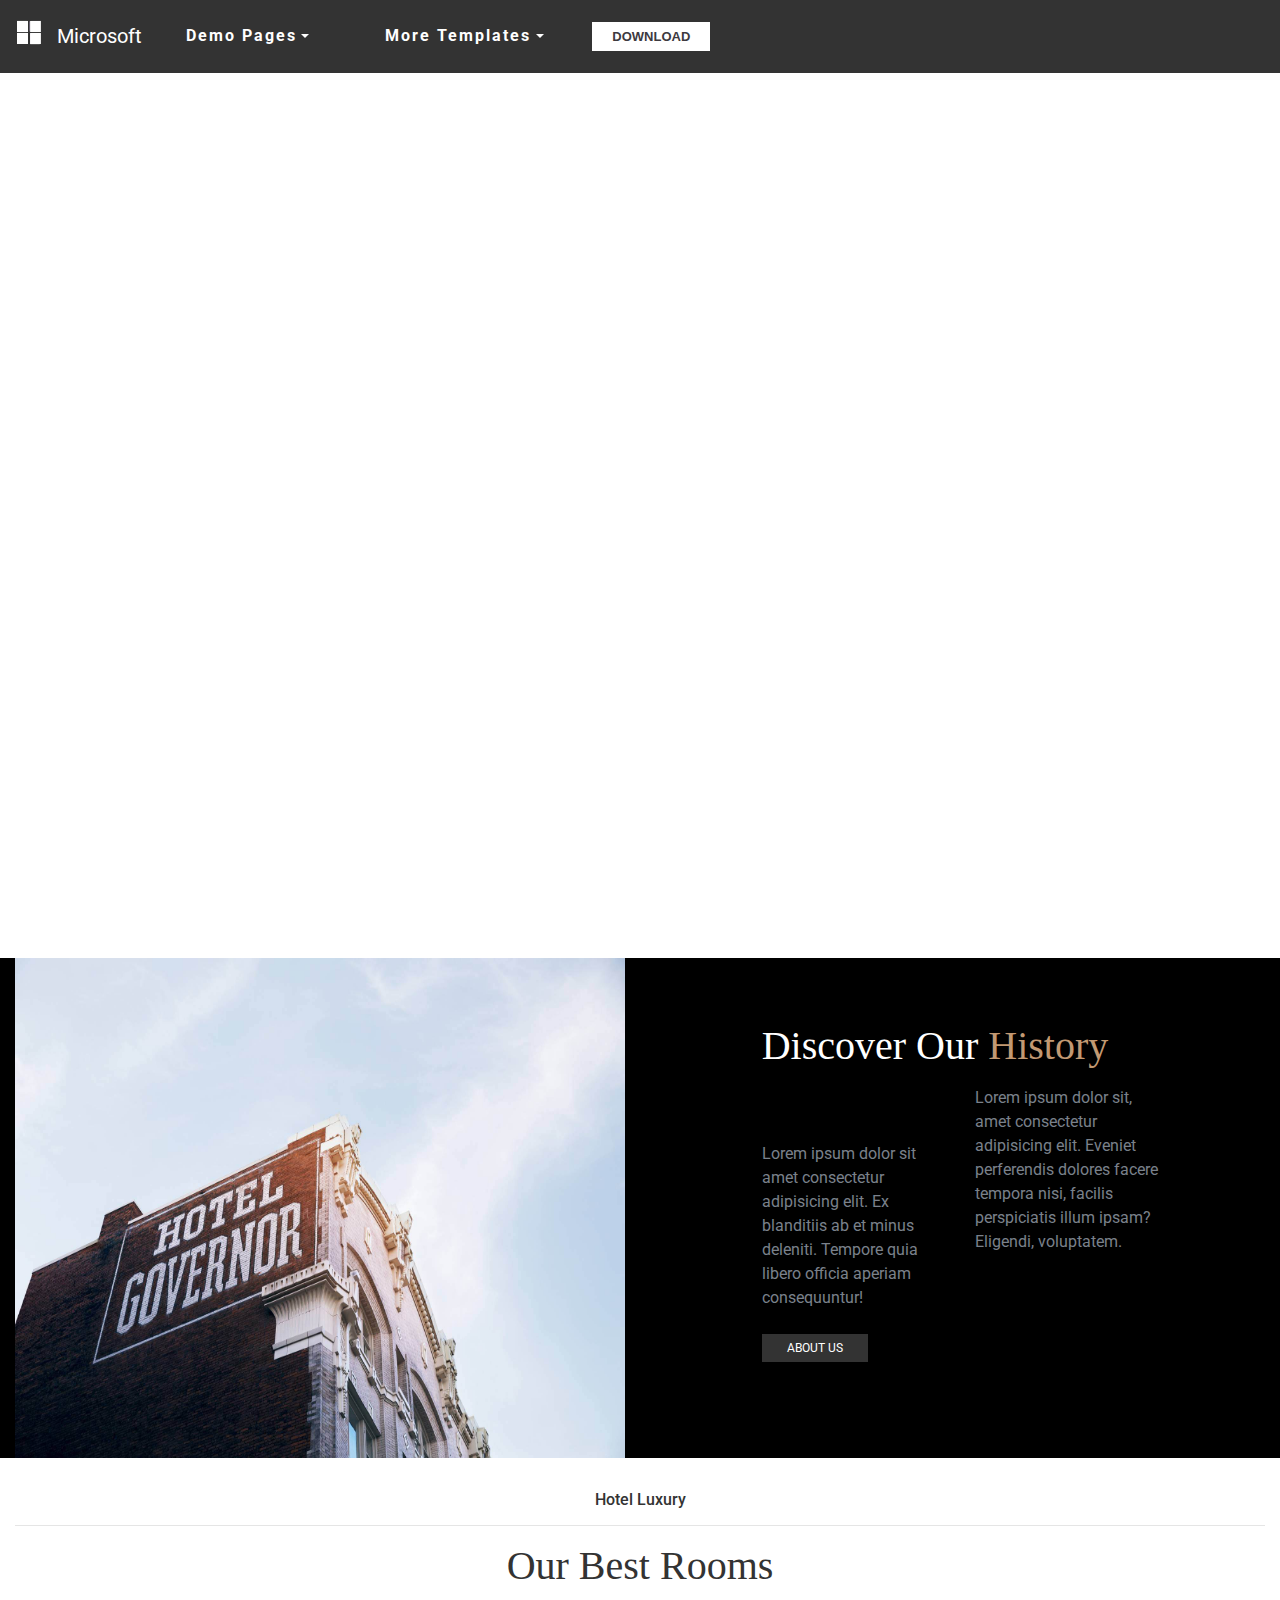
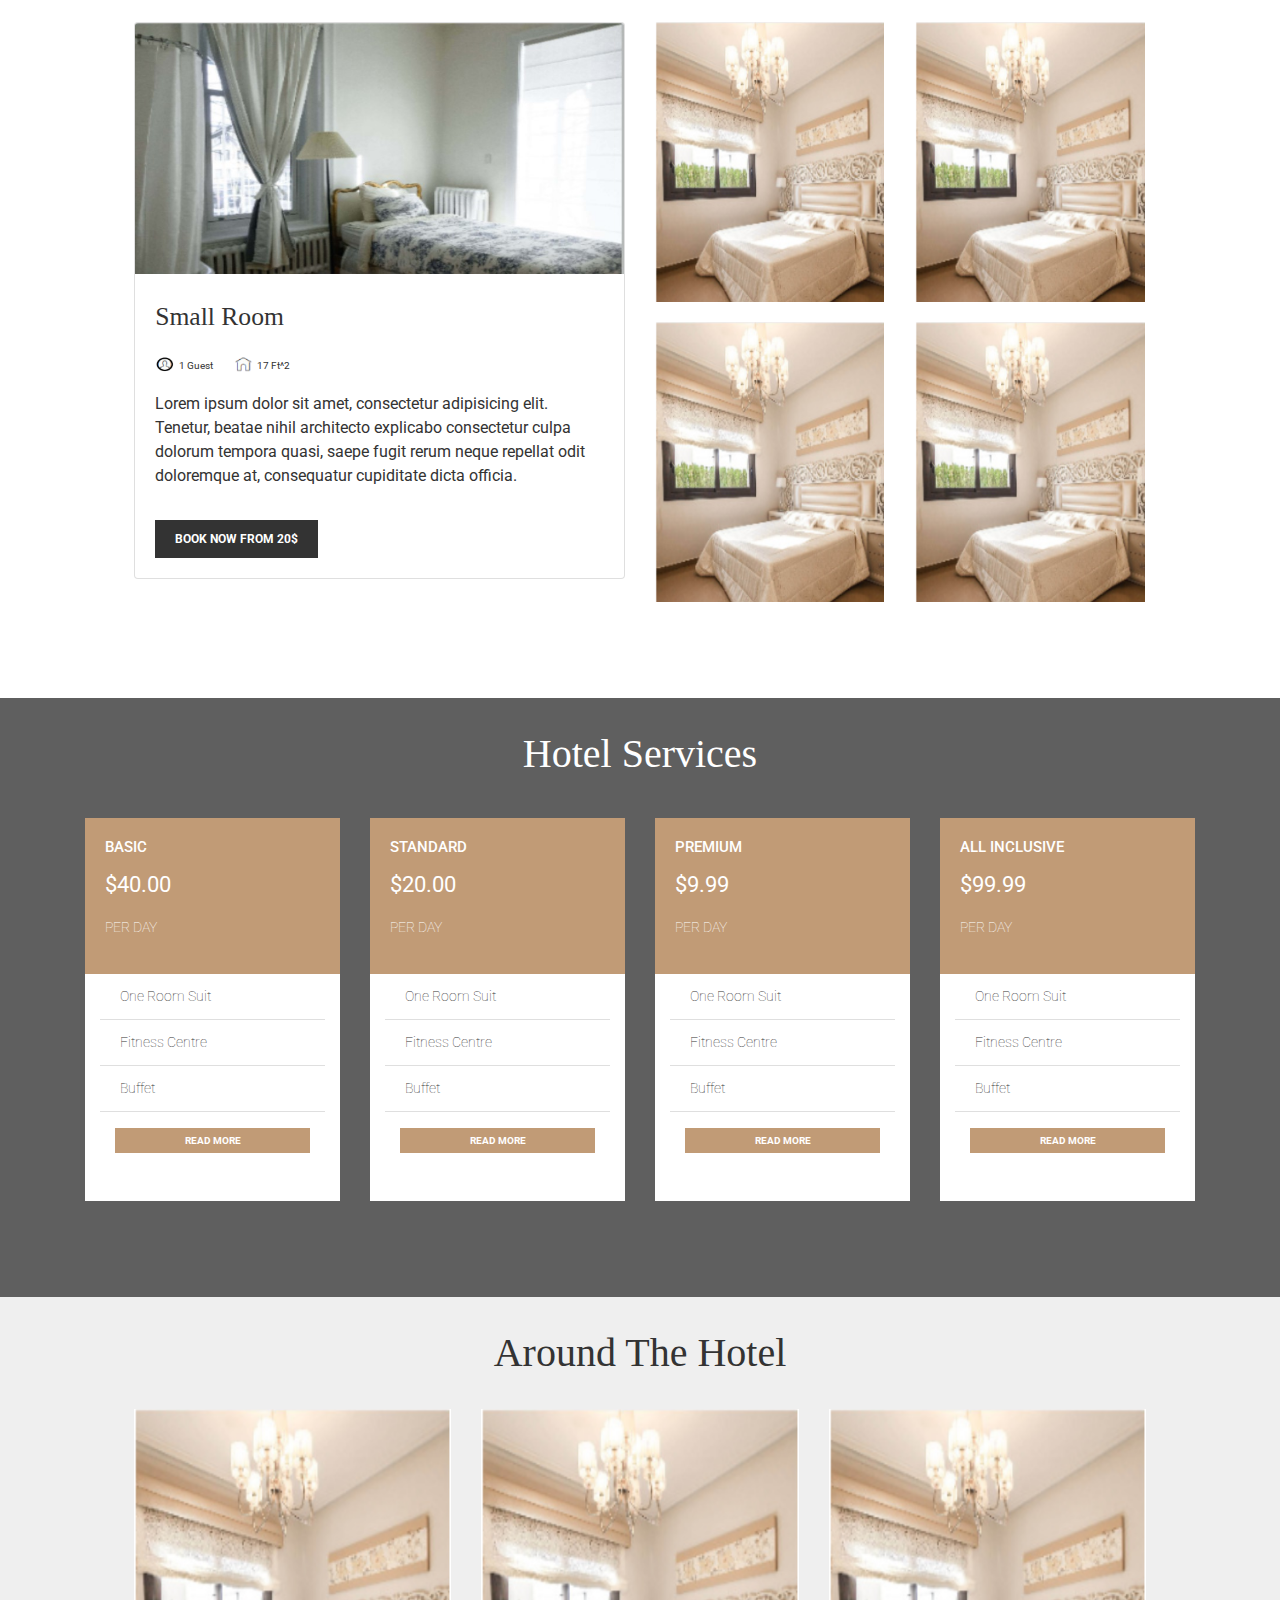
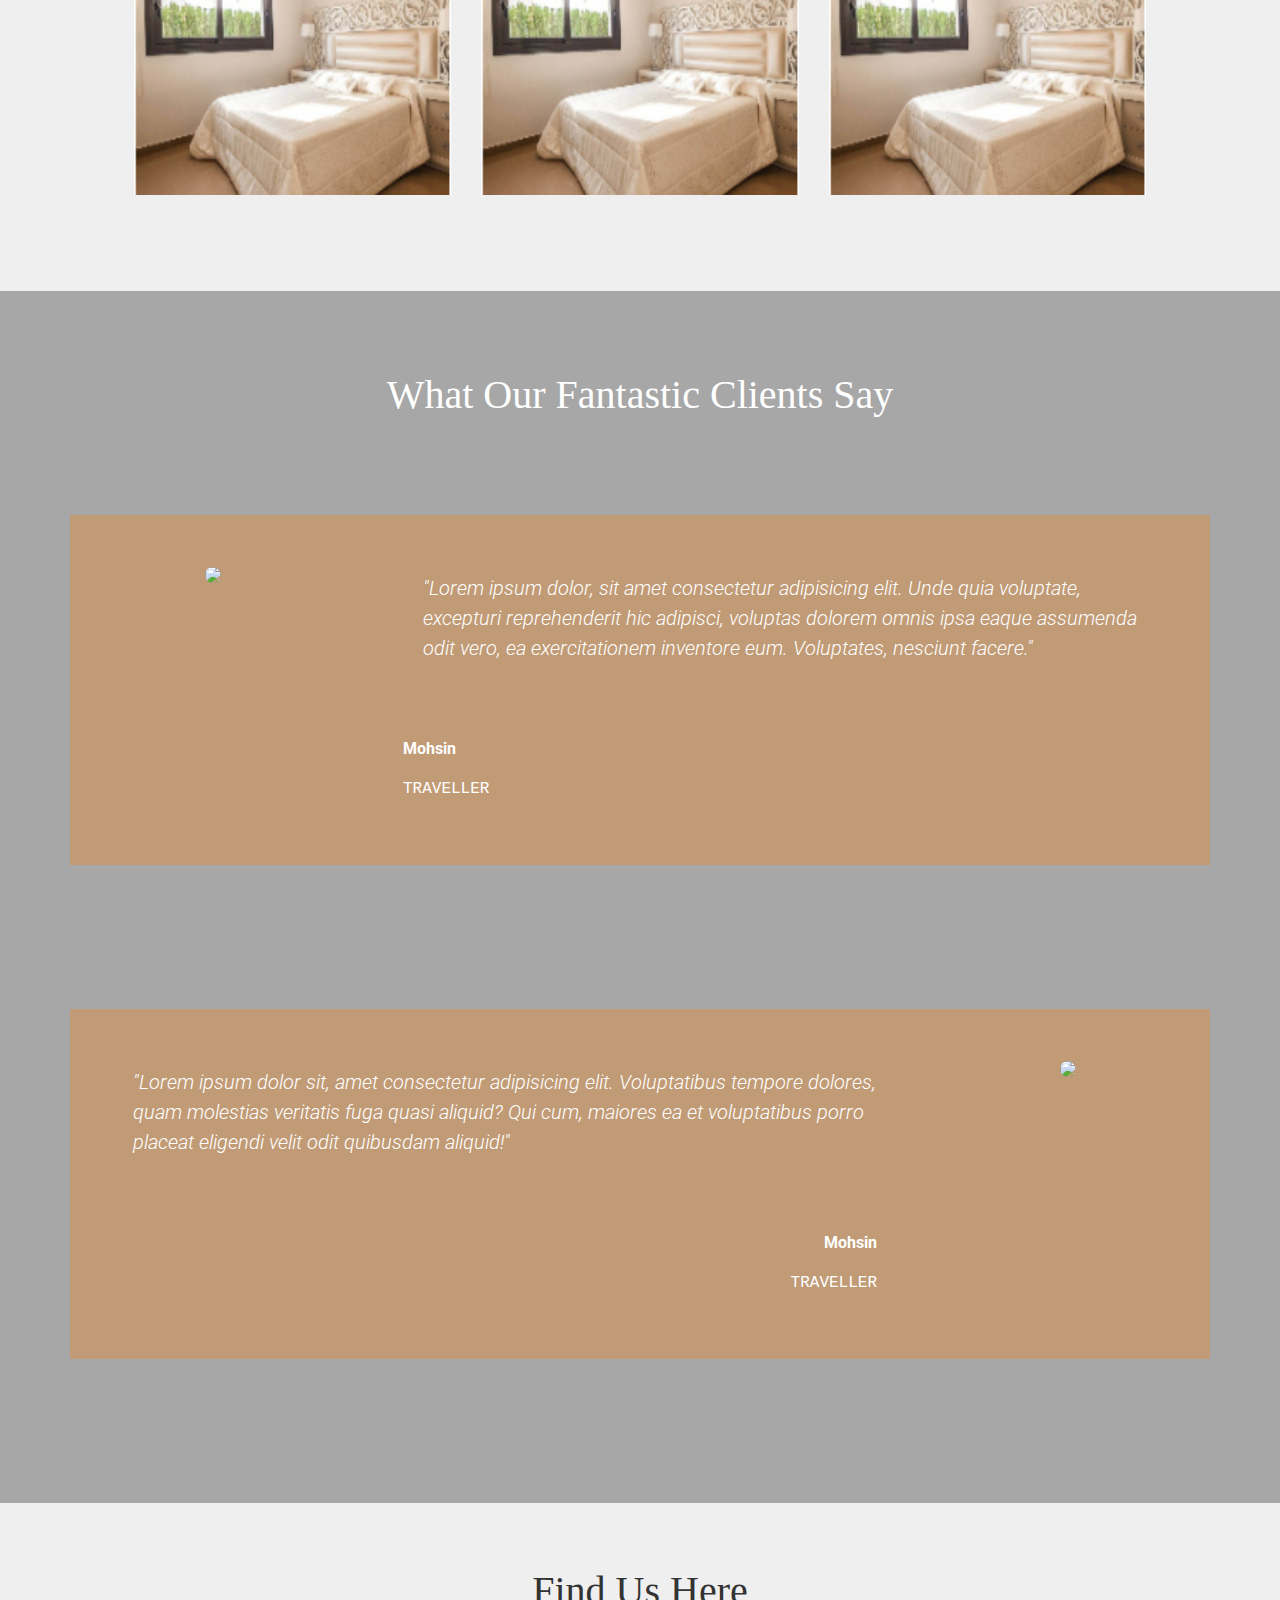
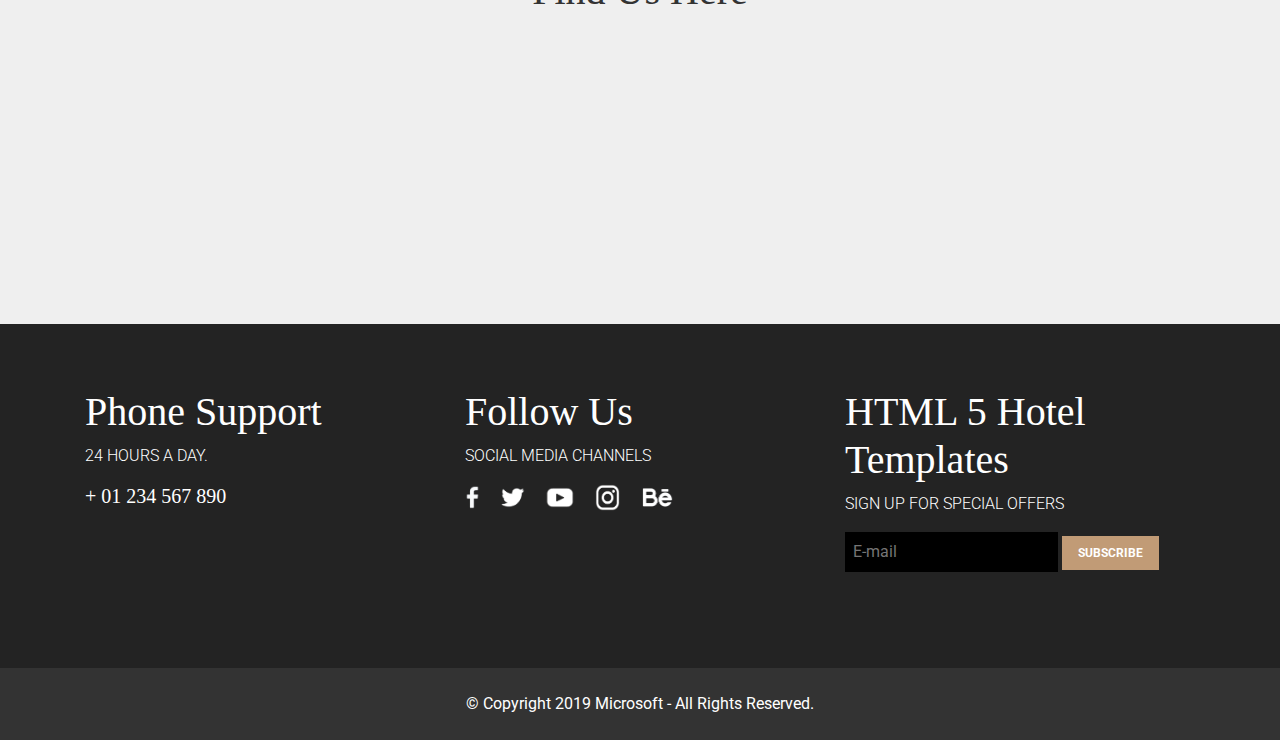
==== marinaapartman2/index.html @ 6400aa5a "website 2.0 init" ====
<!doctype html>
<html lang="en">

<head>
  <!-- Required meta tags -->
  <meta charset="utf-8">
  <meta name="viewport" content="width=device-width, initial-scale=1, shrink-to-fit=no">

  <!-- Bootstrap CSS -->
  <link rel="stylesheet" href="./content/bootstrap.4.3.1/content/Content/bootstrap.css">

  <link rel="stylesheet" href="./Hotel HTML Template_files/bootstrap-datepicker3.css">
  <link rel="stylesheet" href="./Hotel HTML Template_files/mbr-additional.css" type="text/css">
  <link rel="stylesheet" href="style.css">



  <style type="text/css" id="#jarallax-clip-0">
    #jarallax-container-0 {
      clip: rect(0 1349px 570px 0);
      clip: rect(0, 1349px, 570px, 0);
    }
  </style>
  <style type="text/css" id="#jarallax-clip-1">
    #jarallax-container-1 {
      clip: rect(0 1349px 730.46875px 0);
      clip: rect(0, 1349px, 730.46875px, 0);
    }
  </style>
  <style type="text/css" id="#jarallax-clip-2">
    #jarallax-container-2 {
      clip: rect(0 1349px 767px 0);
      clip: rect(0, 1349px, 767px, 0);
    }
  </style>
  <title>The Bootstrap Task</title>
</head>

<body>
  <nav class="navbar fixed-top navbar-dark nv navbar-expand-lg">
    <a class="navbar-brand pt-2" href="#">
      <img src="logo.png" id="logo">
      <p id="brnd">Microsoft</p>
    </a>
    <button class="navbar-toggler" type="button" data-toggle="collapse" data-target="#navbarTogglerDemo02"
      aria-controls="navbarTogglerDemo02" aria-expanded="false" aria-label="Toggle navigation">
      <span class="navbar-toggler-icon"></span>
    </button>
    <div class="collapse navbar-collapse" id="navbarTogglerDemo02">
      <div id="navItems" class="form-inline">
        <div class="dropdown dd" id="d1">
          <button class="btn btn-secondary dd dropdown-toggle" type="button" id="" data-toggle="dropdown"
            aria-haspopup="true" aria-expanded="false">
            Demo Pages
          </button>
          <div class="dropdown-menu" aria-labelledby="">
            <a class="dropdown-item" href="#">Action</a>
            <a class="dropdown-item" href="#">Another action</a>
            <a class="dropdown-item" href="#">Something else here</a>
          </div>
        </div>
        <div class="dropdown dd" id="d2">
          <button class="btn btn-secondary dd dropdown-toggle" type="button" id="" data-toggle="dropdown"
            aria-haspopup="true" aria-expanded="false">
            More Templates
          </button>
          <div class="dropdown-menu" aria-labelledby="">
            <a class="dropdown-item" href="#">Action</a>
            <a class="dropdown-item" href="#">Another action</a>
            <a class="dropdown-item" href="#">Something else here</a>
          </div>
        </div>
        <button id="navBtn">DOWNLOAD</button>
      </div>
    </div>
  </nav>
  <div style="width: 100%;" id="banner">
    <section class="header1 cid-qJ2VZmtvSe mbr-fullscreen mbr-parallax-background up-z-index" id="header1-3"
      data-jarallax-original-styles="null"
      style="position: relative; background-image: none; background-attachment: scroll; background-size: auto;">





      <div class="container-fluid">
        <h1
          class="pt-5 text-center mbr-section-title align-center mbr-fonts-style mbr-bold mbr-white pb-4 display-1 dark">
          Hotel HTML Template</h1>
      </div>

      <div id=""
        style="position: relative; top: 0px; left: 0px; width: 100%; height: 100%; overflow: hidden; pointer-events: none; visibility: hidden; z-index: -100; overflow: visible;">
        <div
          style="background-position: 50% 50%; background-size: 100%; background-repeat: no-repeat; background-image: url(&quot;https://mobirise.com/html-templates/hotel/assets/images/background1.jpg&quot;); width: 100%; height: 100vh; overflow: hidden; pointer-events: none; margin-left: 0px; margin-top: -164.667px; visibility: visible; transform: translate3d(0px, 0px, 0px);">
        </div>
      </div>
    </section>
  </div>
  <div class="container-fluid" id="div2">
    <div class="row">
      <div class="col-sm">
        <img src="./Hotel HTML Template_files/background6.jpg" class="img-wrap" style="height: 100%; width: 100%;"
          alt="" srcset="">
      </div>
      <div class="col-sm set">
        <div class="row set rightDiv">
          <div class="col-sm-2"></div>
          <div class="col-sm-8">
            <h1 class="Display-1 heading dark">Discover Our <span>History</span></h1>
            <div class="row">
              <div class="col-sm pt-5 mt-3">
                <p class="d3">Lorem ipsum dolor sit amet consectetur adipisicing elit. Ex blanditiis ab et minus
                  deleniti. Tempore quia libero officia aperiam consequuntur! </p>
              </div>
              <div class="col-sm pt-2">
                <p class="d3">Lorem ipsum dolor sit, amet consectetur adipisicing elit. Eveniet perferendis dolores
                  facere tempora nisi, facilis perspiciatis illum ipsam? Eligendi, voluptatem.</p>
              </div>
            </div>
            <button id="b2" class="mt-2">ABOUT US</button>
          </div>
          <div class="col-sm-2"></div>
        </div>
      </div>
    </div>
  </div>
  <div class="container-fluid set" id="div3">
    <div class="text-center">
      <h6>Hotel Luxury</h6>
      <hr />
      <h1 class="heading">Our Best Rooms</h1>
    </div>
    <div class="container-fluid mb-5">
      <div class="row">
        <div class="col-sm-1"></div>
        <div class="col-sm pt-4">
          <div class="card">
            <img src="SmallRoomLeft.jpg" class="card-img-top img-wrap" alt="...">
            <div class="card-body pt-4" style="height: 100%;">
              <p class="heading" style="font-size: 2vw;">Small Room</p>
              <p class="icons"><img src="user.png" style="width: 20px;"></p>
              <p class="icons" style="font-size: 10px;">1 Guest</p>
              <p class="icons ml-3"><img src="home.png" style="width: 20px;"></p>
              <p class="icons" style="font-size: 10px;">
                17 Ft^2
              </p>
              </ul>
              <p class="pt-3">Lorem ipsum dolor sit amet, consectetur adipisicing elit. Tenetur,
                beatae nihil architecto
                explicabo consectetur culpa dolorum tempora quasi, saepe fugit rerum neque repellat odit doloremque at,
                consequatur cupiditate dicta officia.</p>
              <button id="leftbtn" class="mt-3 mr-5">BOOK NOW FROM 20$</button>
            </div>
          </div>
        </div>
        <div class="col-sm pt-2">
          <div class="row">
            <div class="col-sm-6 pt-3">
              <img src="right.png" class="img-wrap" style="width: 100%;" alt="...">
            </div>
            <div class="col-sm-6 pt-3">
              <img src="right.png" class="img-wrap" style="width: 100%;" alt="...">
            </div>
          </div>
          <div class="row mt-1">
            <div class="col-sm-6 pt-3">
              <img src="right.png" class="img-wrap" style="width: 100%;" alt="...">
            </div>
            <div class="col-sm-6 pt-3">
              <img src="right.png" class="img-wrap" style="width: 100%;" alt="...">
            </div>
          </div>
        </div>
        <div class="col-sm-1"></div>
      </div>

    </div>
  </div>
  <div class="container-fluid set" id="div4">
    <div class="text-center">
      <h1 class="heading hs">Hotel Services</h1>
    </div>
    <div class="container mb-5 mt-4">
      <div class="row">
        <div class="col-sm-3 pt-3">
          <div class="card-body dark c">
            <h5 class="card-title">BASIC</h5>
            <p class="card-text">$40.00</p>
            <p class="per">PER DAY</p>
          </div>
          <div class="col-sm container-fluid list">
            <ul class="list-group list-group-flush">
              <li class="list-group-item">One Room Suit</li>
              <li class="list-group-item">Fitness Centre</li>
              <li class="list-group-item">Buffet</li>
              <p></p>
            </ul>
            <div class="container">
              <div class="row">
                <div class="col-sm">
                  <button class="listBtn mb-5">READ MORE</button>
                </div>
            </div>
            </div>
          </div>
        </div>
        <div class="col-sm-3 pt-3">
          <div class="card-body dark c pr-5">
            <h5 class="card-title">STANDARD</h5>
            <p class="card-text">$20.00</p>
            <p class="per">PER DAY</p>
          </div>
          <div class="col-sm container-fluid list">
            <ul class="list-group list-group-flush">
              <li class="list-group-item">One Room Suit</li>
              <li class="list-group-item">Fitness Centre</li>
              <li class="list-group-item">Buffet</li>
              <p></p>
            </ul>
            <div class="container">
                <div class="row">
                  <div class="col-sm">
                    <button class="listBtn mb-5">READ MORE</button>
                  </div>
              </div>
              </div>
          </div>
        </div>
        <div class="col-sm-3 pt-3">
          <div class="card-body dark c">
            <h5 class="card-title">PREMIUM</h5>
            <p class="card-text">$9.99</p>
            <p class="per">PER DAY</p>
          </div>
          <div class="col-sm container-fluid list">
            <ul class="list-group list-group-flush">
              <li class="list-group-item">One Room Suit</li>
              <li class="list-group-item">Fitness Centre</li>
              <li class="list-group-item">Buffet</li>
              <p></p>
            </ul>
            <div class="container">
                <div class="row">
                  <div class="col-sm">
                    <button class="listBtn mb-5">READ MORE</button>
                  </div>
              </div>
              </div>

          </div>
        </div>
        <div class="col-sm-3 pt-3">
          <div class="card-body dark c">
            <h5 class="card-title">ALL INCLUSIVE</h5>
            <p class="card-text">$99.99</p>
            <p class="per">PER DAY</p>
          </div>
          <div class="col-sm container-fluid list">
            <ul class="list-group list-group-flush">
              <li class="list-group-item">One Room Suit</li>
              <li class="list-group-item">Fitness Centre</li>
              <li class="list-group-item">Buffet</li>
              <p></p>
            </ul>
            <div class="container">
                <div class="row">
                  <div class="col-sm">
                    <button class="listBtn mb-5">READ MORE</button>
                  </div>
              </div>
              </div>
          </div>
        </div>
      </div>
    </div>
  </div>
  <div class="container-fluid set ath pb-5" id="div5">
    <div class="text-center">
      <h1 class="heading">Around The Hotel</h1>
    </div>
    <div class="container-fluid mt-3 mb-5">
      <div class="row">
        <div class="col-sm-1"></div>
        <div class="col-sm">
          <div class="row">
            <div class="col-sm pt-3">
              <img src="right.png" class="img-wrap" style="width:100%;" alt="...">
            </div>
            <div class="col-sm pt-3">
              <img src="right.png" class="img-wrap" style="width:100%;" alt="...">
            </div>
            <div class="col-sm pt-3">
              <img src="right.png" class="img-wrap" style="width:100%;" alt="...">
            </div>
          </div>
        </div>
        <div class="col-sm-1"></div>
      </div>
    </div>
  </div>
  <div class="container-fluid set pb-5" id="div6">
    <div class="text-center mt-5 mb-5">
      <h1 class="heading hs">What Our Fantastic Clients Say</h1>
    </div>
    <div class="container mt-5 mb-5">
      <div class="row pb-5 pt-5">
        <div class="col-sm-3 c pt-5 pb-5 pl-5 pr-5 text-center">
          <img src="profile.jpg" class="imgs img-wrap rounded-pill" style="width: 100%;">
        </div>
        <div class="col-sm-9 pl-5 pt-5 pr-5 pb-5 c">
          <blockquote class="blockquote dark font-italic font-weight-light">
            <p>"Lorem ipsum dolor, sit amet consectetur adipisicing elit. Unde quia voluptate, excepturi
              reprehenderit hic adipisci, voluptas dolorem omnis ipsa eaque assumenda odit vero, ea exercitationem
              inventore eum. Voluptates, nesciunt facere."</p>
          </blockquote>
          <p class="mt-5 font-weight-bold dark">
            Mohsin
          </p>
          <p class="dark text-monospace">
            TRAVELLER
          </p>
        </div>
      </div>
      <div class="row mt-5 mb-5 pb-5 pt-5">
        <div class="col-sm-9 pr-5 pb-5 c">
          <blockquote class="blockquote dark mt-5 font-italic font-weight-light pl-5">
            <p>"Lorem ipsum dolor sit, amet consectetur adipisicing elit. Voluptatibus tempore dolores, quam molestias
              veritatis fuga quasi aliquid? Qui cum, maiores ea et voluptatibus porro placeat eligendi velit odit
              quibusdam aliquid!"</p>
          </blockquote>
          <p class="mt-5 font-weight-bold dark text-right">
            Mohsin
          </p>
          <p class="dark text-monospace text-right">
            TRAVELLER
          </p>
        </div>
        <div class="col-sm-3 c pt-5 pb-5 pl-5 pr-5 text-center">
                <img src="profile.jpg" class="img-fluid rounded-pill" style="width: 100%;">
          </div>
          
        </div>
      </div>
    </div>
  </div>
  </div>
  <div class="container-fluid set ath">
    <div class="text-center set">
      <h1 class="heading">Find Us Here</h1>
    </div>
    <div class="mb-5">
      <iframe
        src="https://www.google.com/maps/embed?pb=!1m18!1m12!1m3!1d3404.999891914669!2d73.112179514509!3d31.414129059524893!2m3!1f0!2f0!3f0!3m2!1i1024!2i768!4f13.1!3m3!1m2!1s0x392268725b4bb693%3A0x365249fed97b95ff!2sEruditech+(SMC-PRIVATE)+Limited!5e0!3m2!1sen!2s!4v1555316973054!5m2!1sen!2s"
        width="100%" frameborder="0" style="border:0"></iframe>
    </div>
  </div>
  <div class="container-fluid nv pt-5 pb-5" id="div7">
    <div class="container pb-5">
      <div class="row dark">
        <div class="col-sm mt-3">
          <h1 class="heading font-weight-light">Phone Support</h1>
          <P class="font-weight-light">24 HOURS A DAY.<P>
              <h5 class="heading">+ 01 234 567 890</h5>
        </div>
        <div class="col-sm mt-3">
          <h1 class="heading font-weight-light">Follow Us</h1>
          <P class="font-weight-light">SOCIAL MEDIA CHANNELS</P>
          <p class="icons">
            <a href="https://www.facebook.com" target="_blank"><img src="fb.png" style="width: 15px;"></a>
            <a href="https://www.twitter.com" target="_blank"><img src="twitter.png" style="width: 25px;" class="ml-3"></a>
            <a href="https://www.youtube.com" target="_blank"><img src="yt.png" style="width: 30px;" class="ml-3"></a>
            <a href="https://www.instagram.com" target="_blank"><img src="ig.png" style="width: 25px;" class="ml-3"></a>
            <a href="https://www.behance.com" target= "_blank"><img src="be.png" style="width: 35px;" class="ml-3"></a>
            
          </p>

        </div>
        <div class="col-sm mt-3">
          <h1 class="heading font-weight-light">HTML 5 Hotel Templates</h1>
          <P class="font-weight-light">SIGN UP FOR SPECIAL OFFERS</P>
          <input type="text" id="txt" placeholder="E-mail" class="pt-2 pb-2 pl-2">
          <button id="sub" class="icons pt-2 pb-2 pl-3 pr-3">SUBSCRIBE</button>
        </div>
      </div>
    </div>
  </div>
  <div class="ftr text-center pt-4 pb-2">
    <p>&copy; Copyright 2019 Microsoft - All Rights Reserved.</p>
  </div>
  <!-- Optional JavaScript -->
  <!-- jQuery first, then Popper.js, then Bootstrap JS -->

  <script src="./content/jQuery.3.3.1/Content/Scripts/jquery-3.3.1.min.js"></script>
  <script src="./content/popper.js.1.14.3/content/Scripts/popper.min.js"></script>
  <script type="text/javascript"
    id="">!function (b, e, f, g, a, c, d) { b.fbq || (a = b.fbq = function () { a.callMethod ? a.callMethod.apply(a, arguments) : a.queue.push(arguments) }, b._fbq || (b._fbq = a), a.push = a, a.loaded = !0, a.version = "2.0", a.queue = [], c = e.createElement(f), c.async = !0, c.src = g, d = e.getElementsByTagName(f)[0], d.parentNode.insertBefore(c, d)) }(window, document, "script", "https://connect.facebook.net/en_US/fbevents.js"); fbq("init", "1123285727682531"); fbq("set", "agent", "tmgoogletagmanager", "1123285727682531"); fbq("track", "PageView");</script>
  <noscript><img height="1" width="1" style="display:none"
      src="https://www.facebook.com/tr?id=1123285727682531&amp;ev=PageView&amp;noscript=1"></noscript>

  <script src="./Hotel HTML Template_files/tether.min.js.download"></script>
  <script src="./Hotel HTML Template_files/bootstrap.min.js.download"></script>
  <script src="./Hotel HTML Template_files/bootstrap-datepicker.js.download"></script>
  <script src="./Hotel HTML Template_files/script.min.js.download"></script>
  <script src="./Hotel HTML Template_files/smooth-scroll.js.download"></script>
  <script src="./Hotel HTML Template_files/mbr-booking-datepicker.min.js.download"></script>
  <script src="./Hotel HTML Template_files/jarallax.min.js.download"></script>
  <script src="./Hotel HTML Template_files/mbr-popup-btns.js.download"></script>
  <script src="./Hotel HTML Template_files/jquery.touch-swipe.min.js.download"></script>
  <script src="./Hotel HTML Template_files/f(1).txt"></script>
  <script src="./Hotel HTML Template_files/script.js.download"></script>
  <script src="./Hotel HTML Template_files/formoid.min.js.download"></script>


</body>

</html>
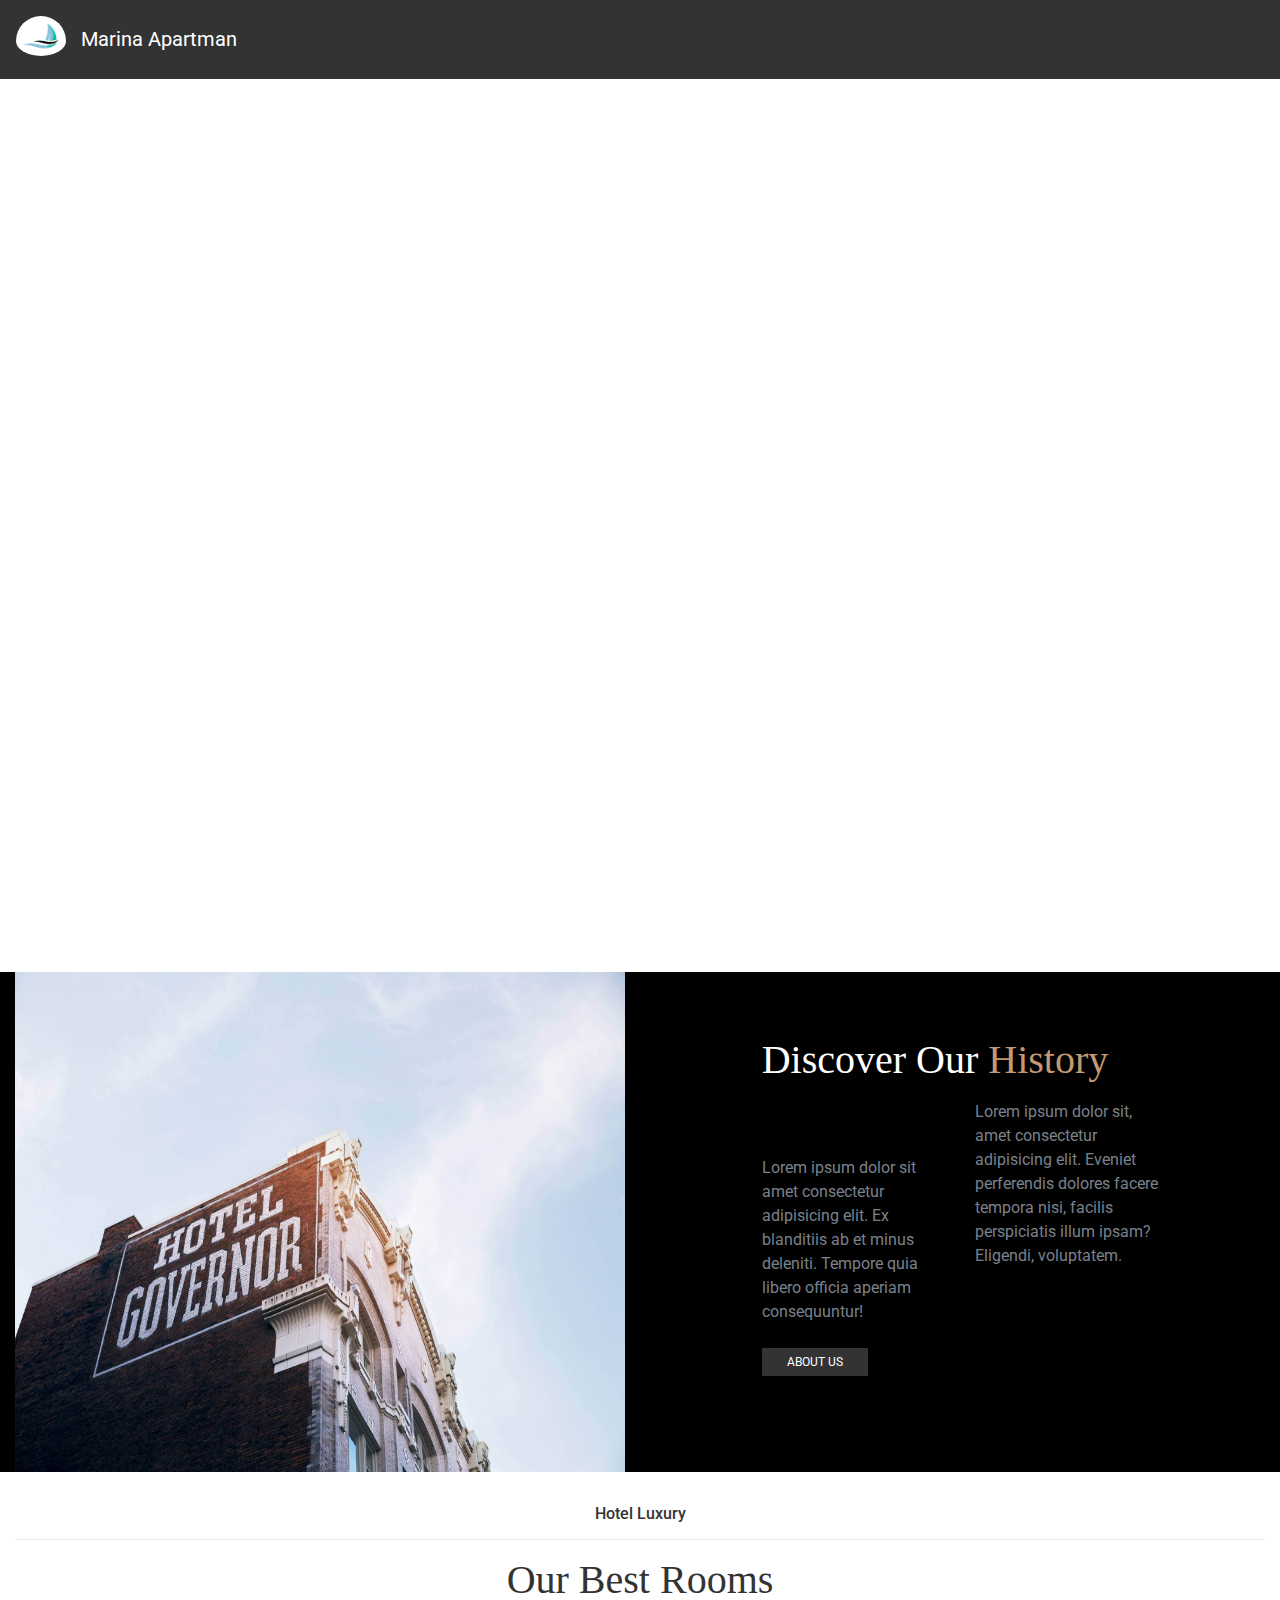
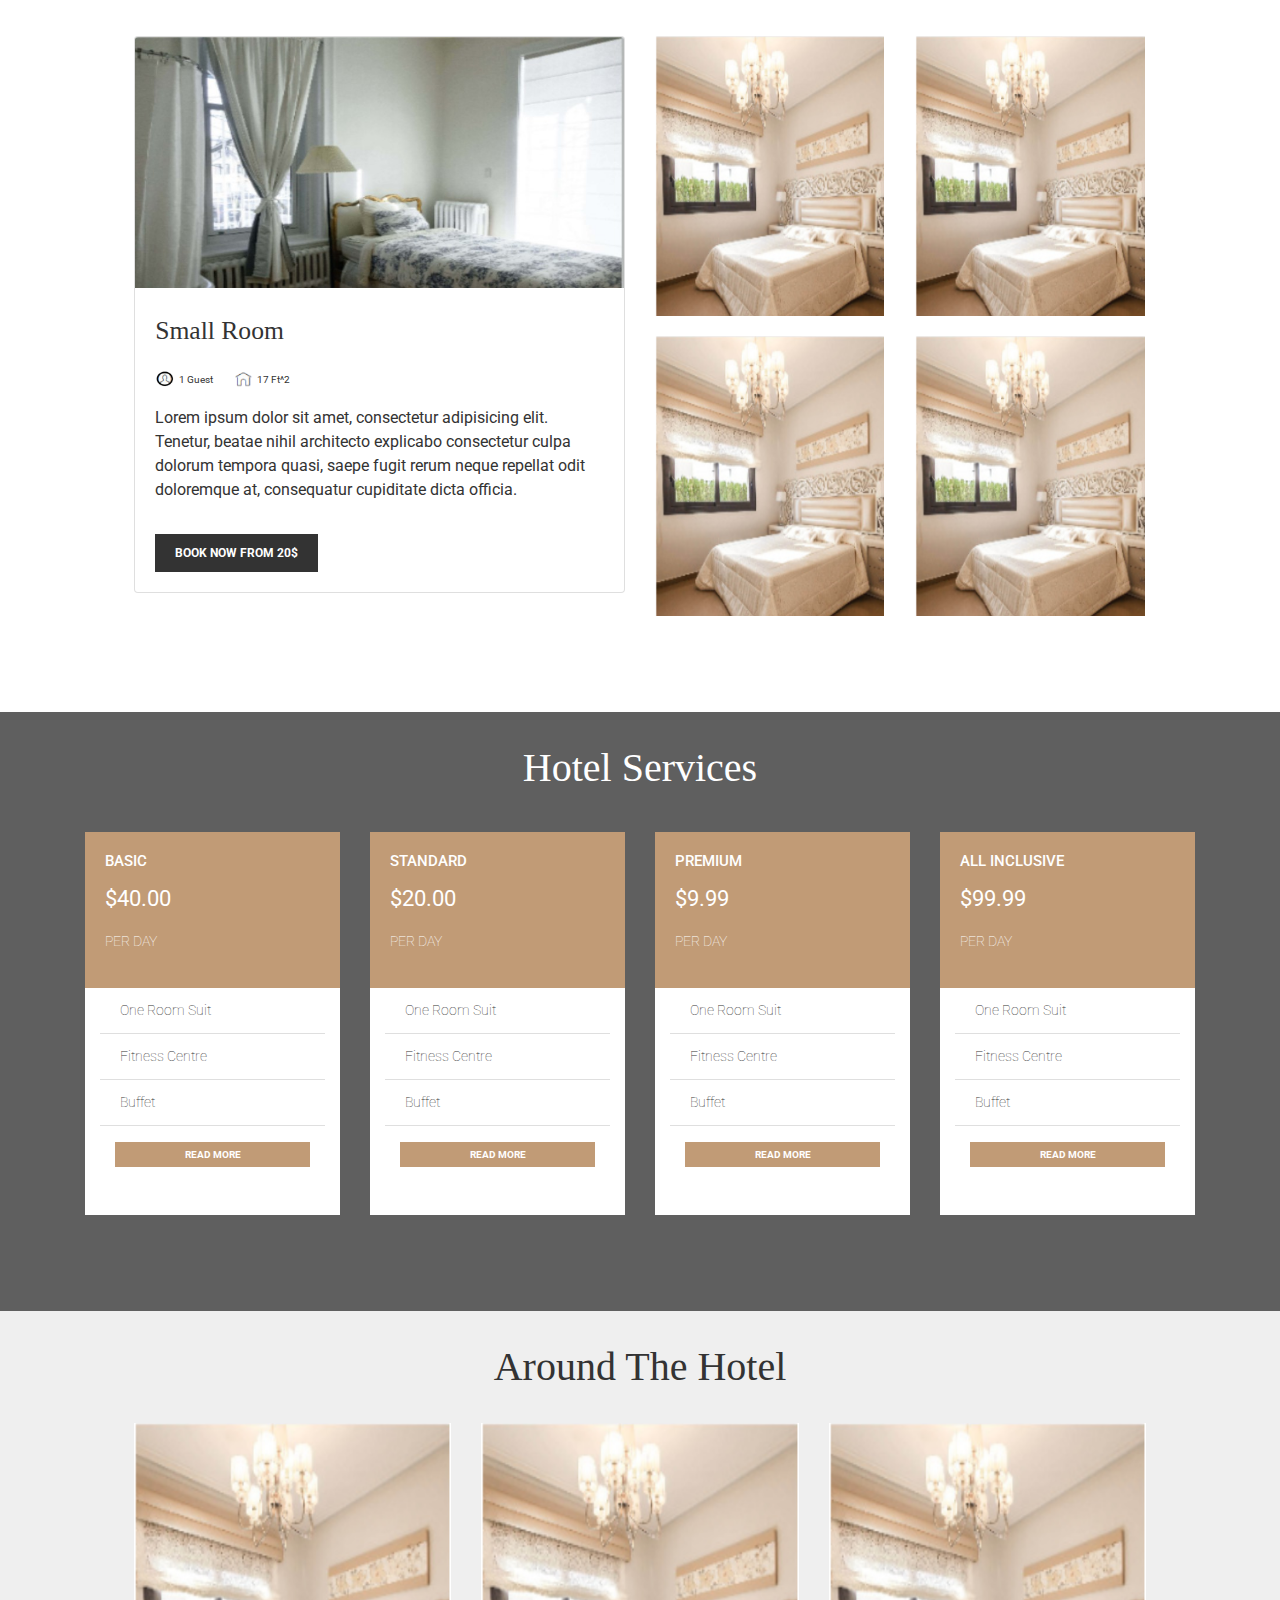
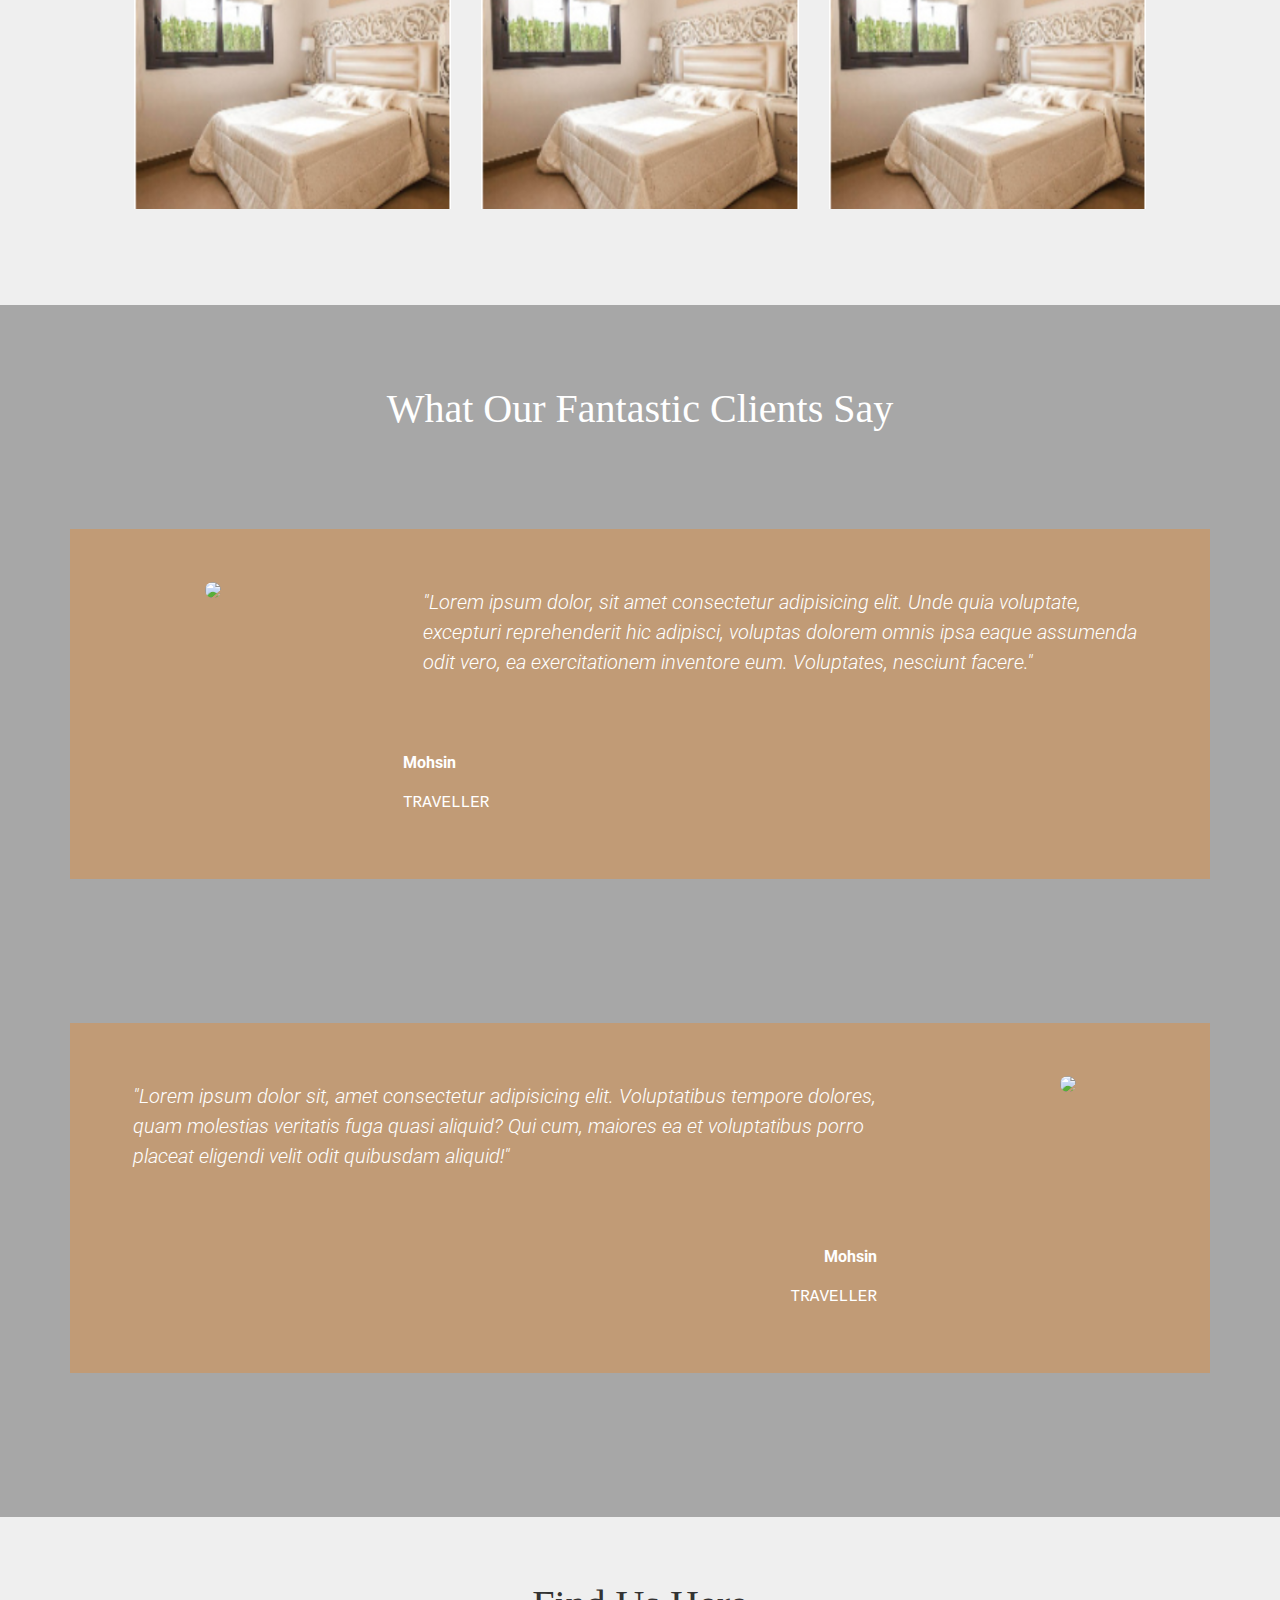
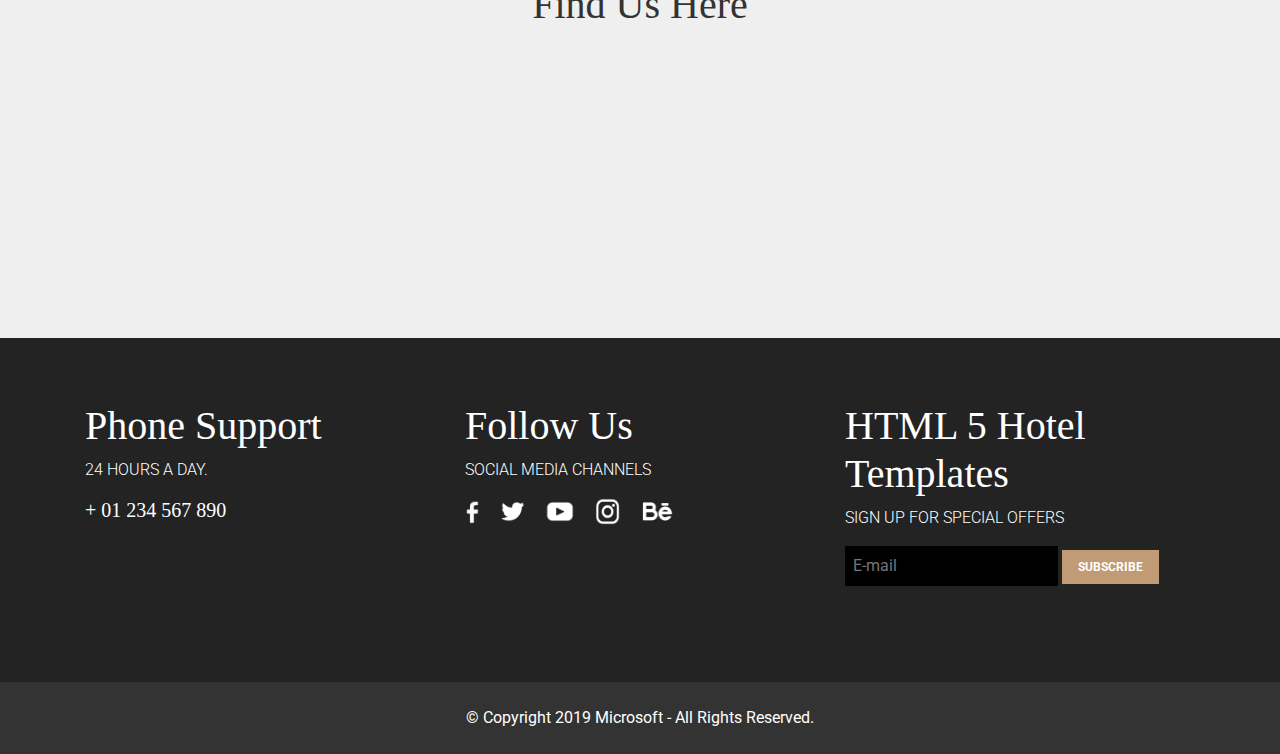
==== commit b0587a41: "header and hero changes" ====
--- a/marinaapartman2/index.html
+++ b/marinaapartman2/index.html
@@ -1,5 +1,5 @@
 <!doctype html>
-<html lang="en">
+<html lang="hu">
 
 <head>
   <!-- Required meta tags -->
@@ -12,8 +12,6 @@
   <link rel="stylesheet" href="./Hotel HTML Template_files/bootstrap-datepicker3.css">
   <link rel="stylesheet" href="./Hotel HTML Template_files/mbr-additional.css" type="text/css">
   <link rel="stylesheet" href="style.css">
-
-
 
   <style type="text/css" id="#jarallax-clip-0">
     #jarallax-container-0 {
@@ -33,46 +31,15 @@
       clip: rect(0, 1349px, 767px, 0);
     }
   </style>
-  <title>The Bootstrap Task</title>
+  <title>Marina Apartman - Balatonszemes</title>
 </head>
 
 <body>
   <nav class="navbar fixed-top navbar-dark nv navbar-expand-lg">
     <a class="navbar-brand pt-2" href="#">
-      <img src="logo.png" id="logo">
-      <p id="brnd">Microsoft</p>
+      <img src="./assets/images/logo.png" id="logo">
+      <p id="brnd">Marina Apartman</p>
     </a>
-    <button class="navbar-toggler" type="button" data-toggle="collapse" data-target="#navbarTogglerDemo02"
-      aria-controls="navbarTogglerDemo02" aria-expanded="false" aria-label="Toggle navigation">
-      <span class="navbar-toggler-icon"></span>
-    </button>
-    <div class="collapse navbar-collapse" id="navbarTogglerDemo02">
-      <div id="navItems" class="form-inline">
-        <div class="dropdown dd" id="d1">
-          <button class="btn btn-secondary dd dropdown-toggle" type="button" id="" data-toggle="dropdown"
-            aria-haspopup="true" aria-expanded="false">
-            Demo Pages
-          </button>
-          <div class="dropdown-menu" aria-labelledby="">
-            <a class="dropdown-item" href="#">Action</a>
-            <a class="dropdown-item" href="#">Another action</a>
-            <a class="dropdown-item" href="#">Something else here</a>
-          </div>
-        </div>
-        <div class="dropdown dd" id="d2">
-          <button class="btn btn-secondary dd dropdown-toggle" type="button" id="" data-toggle="dropdown"
-            aria-haspopup="true" aria-expanded="false">
-            More Templates
-          </button>
-          <div class="dropdown-menu" aria-labelledby="">
-            <a class="dropdown-item" href="#">Action</a>
-            <a class="dropdown-item" href="#">Another action</a>
-            <a class="dropdown-item" href="#">Something else here</a>
-          </div>
-        </div>
-        <button id="navBtn">DOWNLOAD</button>
-      </div>
-    </div>
   </nav>
   <div style="width: 100%;" id="banner">
     <section class="header1 cid-qJ2VZmtvSe mbr-fullscreen mbr-parallax-background up-z-index" id="header1-3"
@@ -85,14 +52,13 @@
 
       <div class="container-fluid">
         <h1
-          class="pt-5 text-center mbr-section-title align-center mbr-fonts-style mbr-bold mbr-white pb-4 display-1 dark">
-          Hotel HTML Template</h1>
+          class="text-center mbr-section-title align-center mbr-fonts-style mbr-bold mbr-white display-1 dark">Prémium Minőségű Apartmanok Balatonszemesen a Marina sétányon</h1>
       </div>
 
       <div id=""
         style="position: relative; top: 0px; left: 0px; width: 100%; height: 100%; overflow: hidden; pointer-events: none; visibility: hidden; z-index: -100; overflow: visible;">
         <div
-          style="background-position: 50% 50%; background-size: 100%; background-repeat: no-repeat; background-image: url(&quot;https://mobirise.com/html-templates/hotel/assets/images/background1.jpg&quot;); width: 100%; height: 100vh; overflow: hidden; pointer-events: none; margin-left: 0px; margin-top: -164.667px; visibility: visible; transform: translate3d(0px, 0px, 0px);">
+          style="background-position: 50% 50%; background-size: 100%; background-repeat: no-repeat; background-image: url(&quot;./assets/images/DSC_0423.JPG&quot;); width: 100%; height: 100vh; overflow: hidden; pointer-events: none; margin-left: 0px; margin-top: -164.667px; visibility: visible; transform: translate3d(0px, 0px, 0px);">
         </div>
       </div>
     </section>
--- a/marinaapartman2/style.css
+++ b/marinaapartman2/style.css
@@ -43,6 +43,8 @@
 }
 #logo{
     padding-bottom: 10px;
+    height: 50px;
+    border-radius: 50%;
 }
 .ath{
     background-color: #efefef;
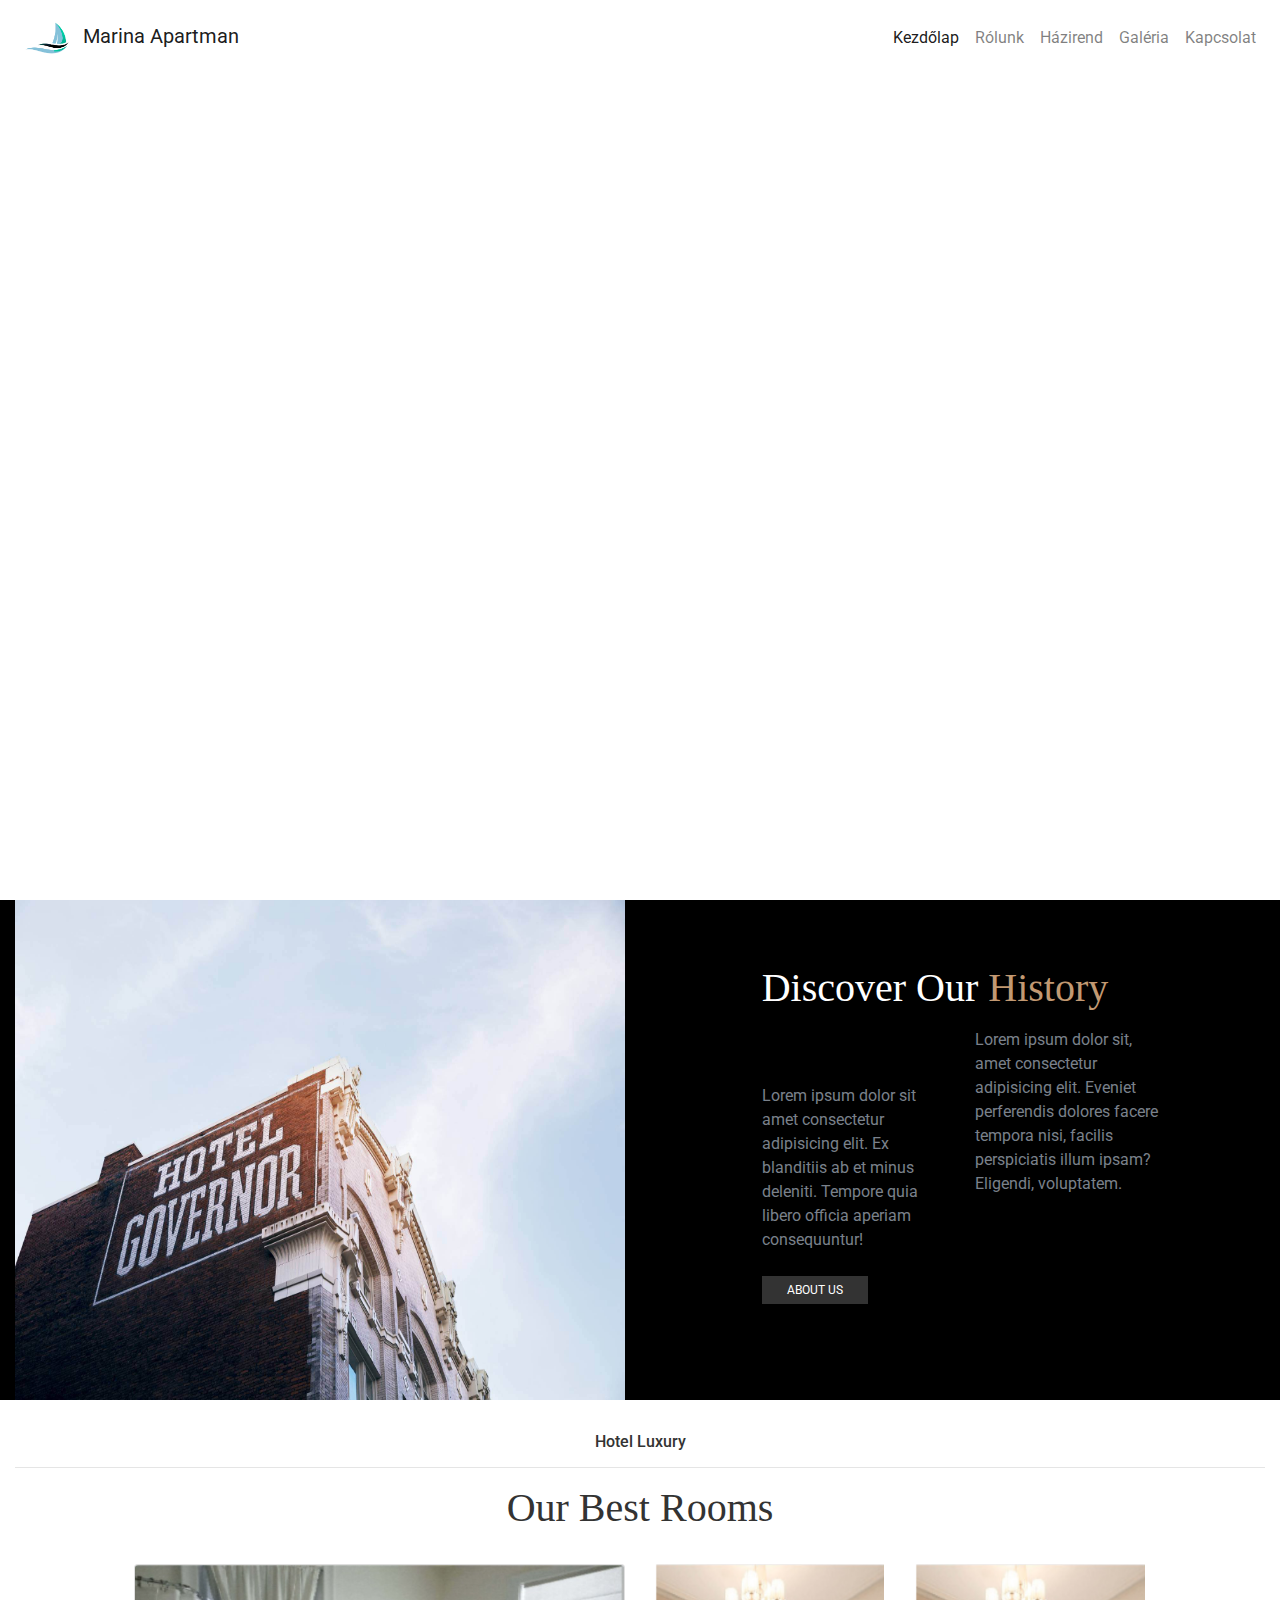
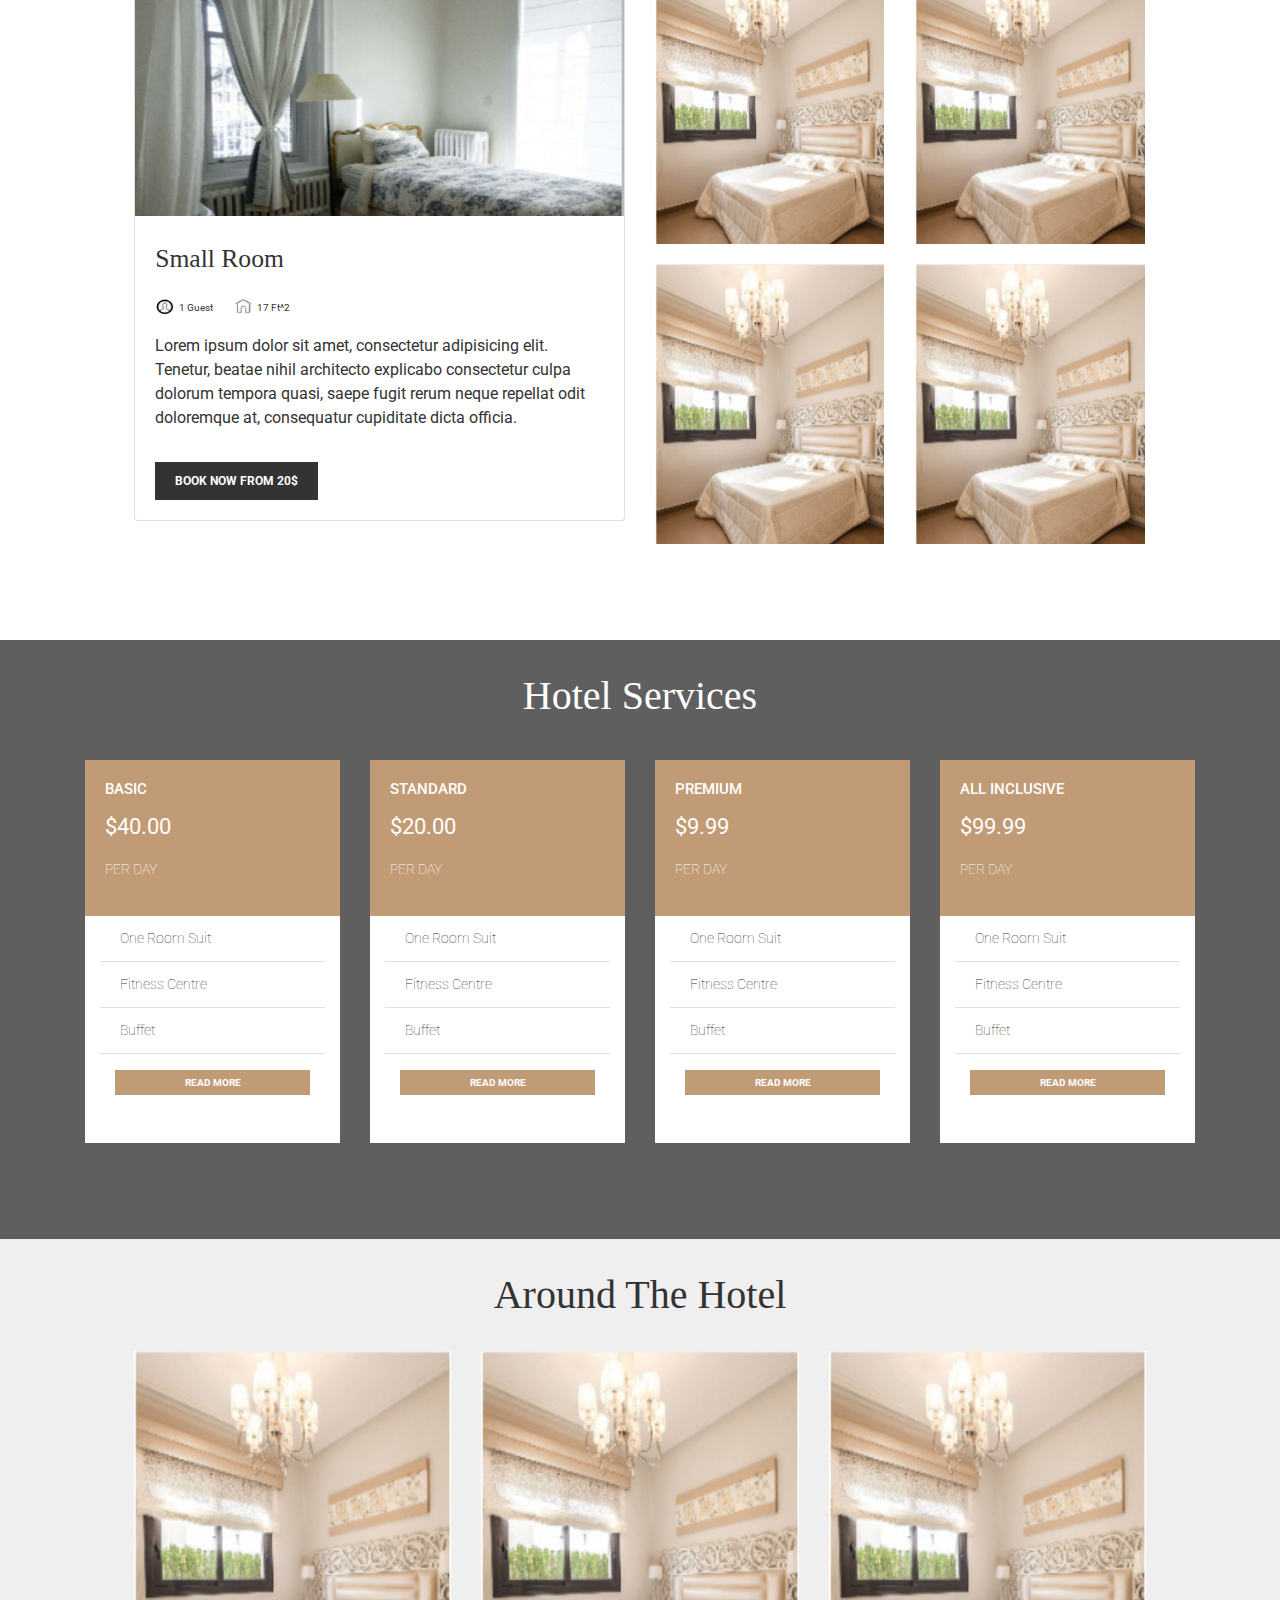
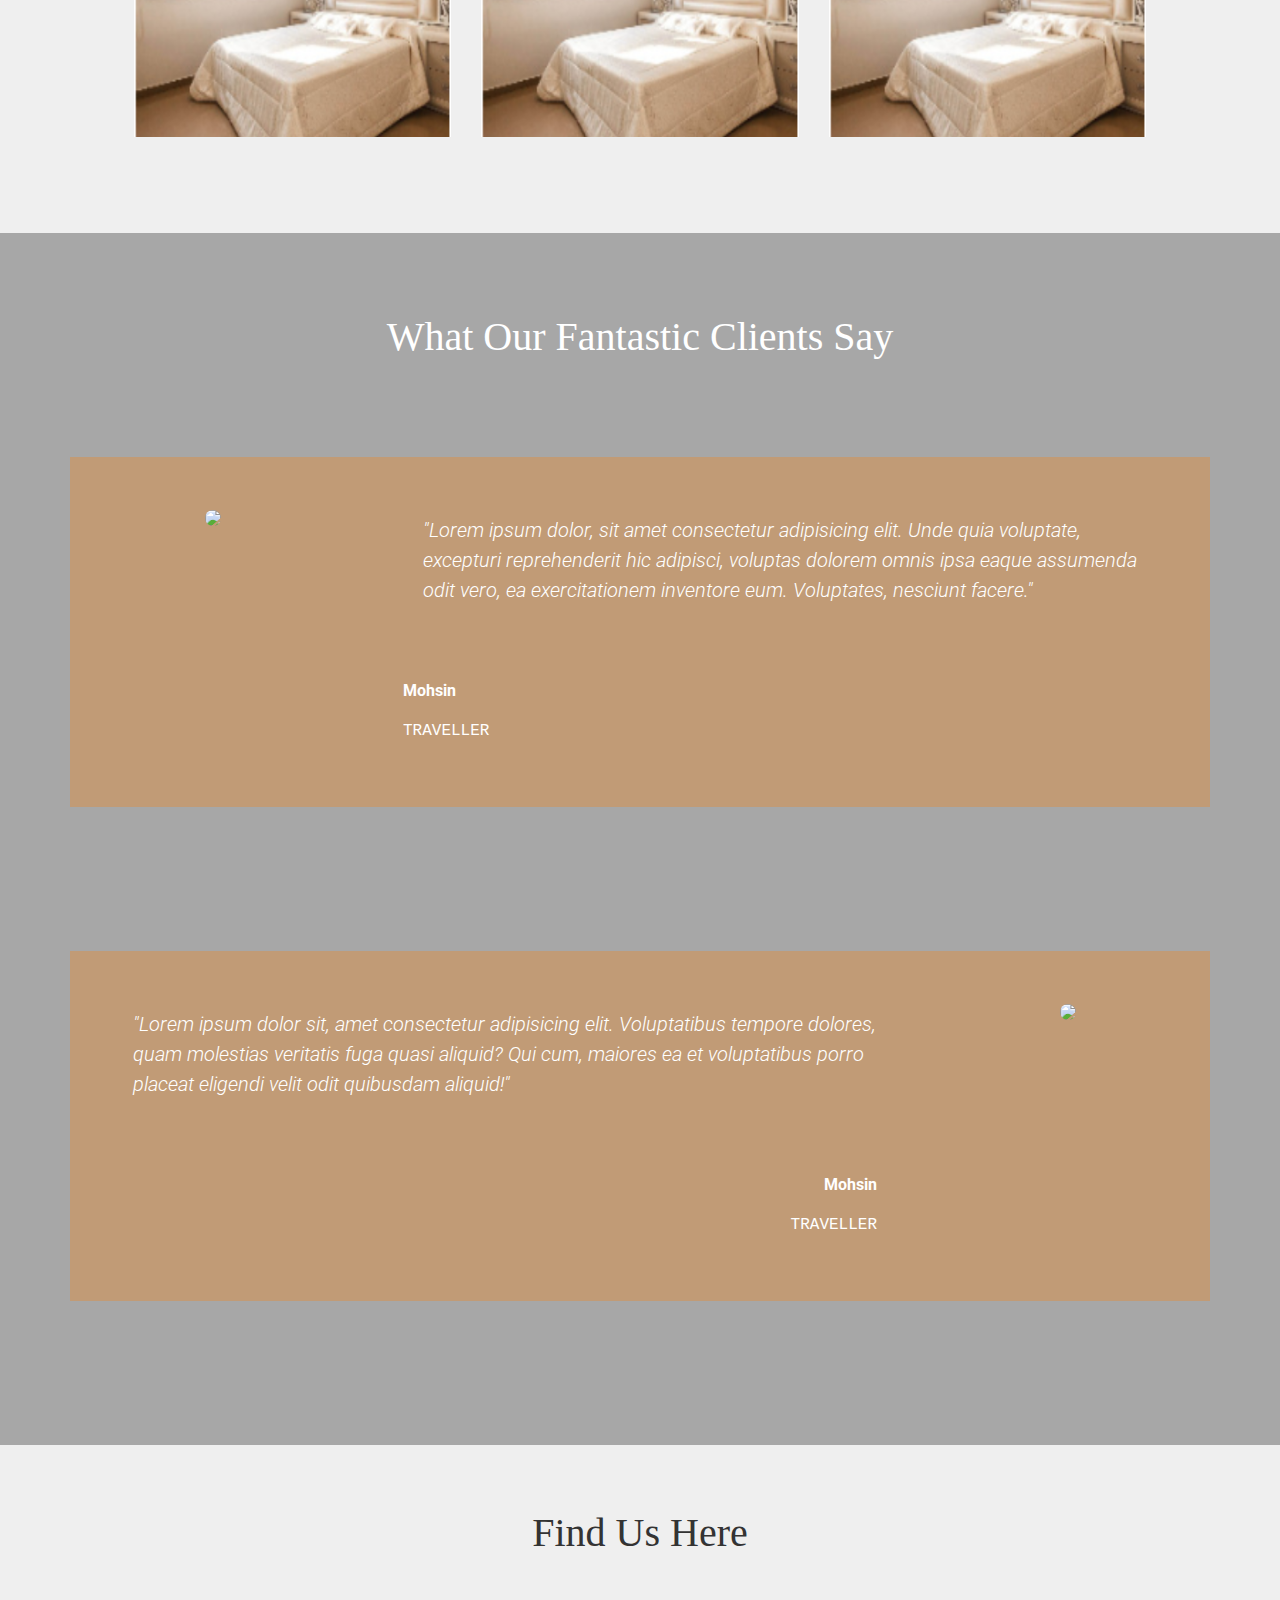
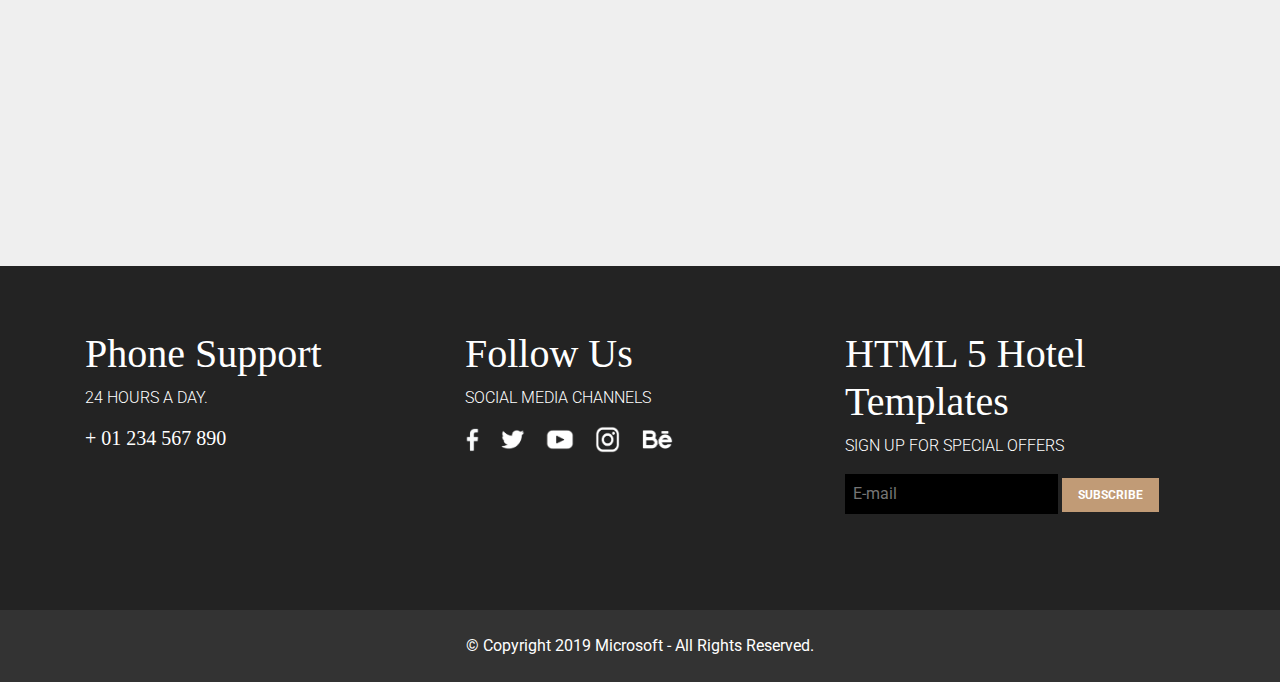
==== commit 572fa189: "navbar and hero section" ====
--- a/marinaapartman2/index.html
+++ b/marinaapartman2/index.html
@@ -13,7 +13,7 @@
   <link rel="stylesheet" href="./Hotel HTML Template_files/mbr-additional.css" type="text/css">
   <link rel="stylesheet" href="style.css">
 
-  <style type="text/css" id="#jarallax-clip-0">
+  <!--<style type="text/css" id="#jarallax-clip-0">
     #jarallax-container-0 {
       clip: rect(0 1349px 570px 0);
       clip: rect(0, 1349px, 570px, 0);
@@ -30,39 +30,62 @@
       clip: rect(0 1349px 767px 0);
       clip: rect(0, 1349px, 767px, 0);
     }
-  </style>
+  </style>-->
   <title>Marina Apartman - Balatonszemes</title>
 </head>
 
 <body>
-  <nav class="navbar fixed-top navbar-dark nv navbar-expand-lg">
-    <a class="navbar-brand pt-2" href="#">
+  <!--<nav class="navbar fixed-top navbar-dark nv navbar-expand-lg justify-content-between">
+    <a class="navbar-brand" href="#">
       <img src="./assets/images/logo.png" id="logo">
       <p id="brnd">Marina Apartman</p>
     </a>
+    <div class="d-flex">
+      <a href="#">Kezdőlap</a>
+      <a href="#">Rólunk</a>
+      <a href="#">Házirend</a>
+      <a href="#">Galéria</a>
+      <a href="#">Kapcsolat</a>
+    </div>
+  </nav>-->
+  <nav class="navbar navbar-expand-lg navbar-light bg-white">
+    <a class="navbar-brand" href="#">
+      <img src="./assets/images/logo.png" id="logo">
+      <p id="brnd">Marina Apartman</p>
+    </a>
+    <button class="navbar-toggler" type="button" data-toggle="collapse" data-target="#navbarNavDropdown" aria-controls="navbarNavDropdown" aria-expanded="false" aria-label="Toggle navigation">
+      <span class="navbar-toggler-icon"></span>
+    </button>
+    <div class="collapse navbar-collapse justify-content-end" id="navbarNavDropdown">
+      <ul class="navbar-nav">
+        <li class="nav-item active">
+          <a class="nav-link" href="#">Kezdőlap</a>
+        </li>
+        <li class="nav-item">
+          <a class="nav-link" href="#">Rólunk</a>
+        </li>
+        <li class="nav-item">
+          <a class="nav-link" href="#">Házirend</a>
+        </li>
+        <li class="nav-item">
+          <a class="nav-link" href="#">Galéria</a>
+        </li>
+        <li class="nav-item">
+          <a class="nav-link" href="#">Kapcsolat</a>
+        </li>
+      </ul>
+    </div>
   </nav>
-  <div style="width: 100%;" id="banner">
-    <section class="header1 cid-qJ2VZmtvSe mbr-fullscreen mbr-parallax-background up-z-index" id="header1-3"
-      data-jarallax-original-styles="null"
-      style="position: relative; background-image: none; background-attachment: scroll; background-size: auto;">
-
-
-
-
-
-      <div class="container-fluid">
-        <h1
-          class="text-center mbr-section-title align-center mbr-fonts-style mbr-bold mbr-white display-1 dark">Prémium Minőségű Apartmanok Balatonszemesen a Marina sétányon</h1>
-      </div>
-
-      <div id=""
+  <section id="banner">
+        <h1 class="text-center align-center display-1 dark">Prémium Minőségű Apartmanok Balatonszemesen a Marina sétányon</h1>
+
+      <!--<div id=""
         style="position: relative; top: 0px; left: 0px; width: 100%; height: 100%; overflow: hidden; pointer-events: none; visibility: hidden; z-index: -100; overflow: visible;">
         <div
           style="background-position: 50% 50%; background-size: 100%; background-repeat: no-repeat; background-image: url(&quot;./assets/images/DSC_0423.JPG&quot;); width: 100%; height: 100vh; overflow: hidden; pointer-events: none; margin-left: 0px; margin-top: -164.667px; visibility: visible; transform: translate3d(0px, 0px, 0px);">
         </div>
-      </div>
+      </div>-->
     </section>
-  </div>
   <div class="container-fluid" id="div2">
     <div class="row">
       <div class="col-sm">
@@ -370,7 +393,7 @@
   <script src="./Hotel HTML Template_files/script.min.js.download"></script>
   <script src="./Hotel HTML Template_files/smooth-scroll.js.download"></script>
   <script src="./Hotel HTML Template_files/mbr-booking-datepicker.min.js.download"></script>
-  <script src="./Hotel HTML Template_files/jarallax.min.js.download"></script>
+  <!--<script src="./Hotel HTML Template_files/jarallax.min.js.download"></script>-->
   <script src="./Hotel HTML Template_files/mbr-popup-btns.js.download"></script>
   <script src="./Hotel HTML Template_files/jquery.touch-swipe.min.js.download"></script>
   <script src="./Hotel HTML Template_files/f(1).txt"></script>
--- a/marinaapartman2/style.css
+++ b/marinaapartman2/style.css
@@ -19,8 +19,8 @@
 }
 #brnd{
     display: inline;
-    padding-left: 10px;
-    padding-bottom: 15px;
+    margin: 0;
+    padding: 0;
 }
 .heading{
     font-family: 'Times New Roman', Times, serif;
@@ -42,7 +42,6 @@
 background-color: #c19b76;
 }
 #logo{
-    padding-bottom: 10px;
     height: 50px;
     border-radius: 50%;
 }
@@ -103,8 +102,22 @@
 #div2{
     /*margin-top: 180px;*/
 }
+.navbar{
+    position: absolute;
+    width: 100%;
+}
 #banner{
-    padding-top: 40px;
+    display: flex;
+    align-items: center;
+    width: 100%;
+    height: 100vh;
+    background-position: 50% 50%;
+    background-size: 100%;
+    background-repeat: no-repeat;
+    background-image: url("./assets/images/DSC_0423.JPG");
+}
+#banner h1 {
+    font-family: cursive;
 }
 #txt{
     background-color: black;
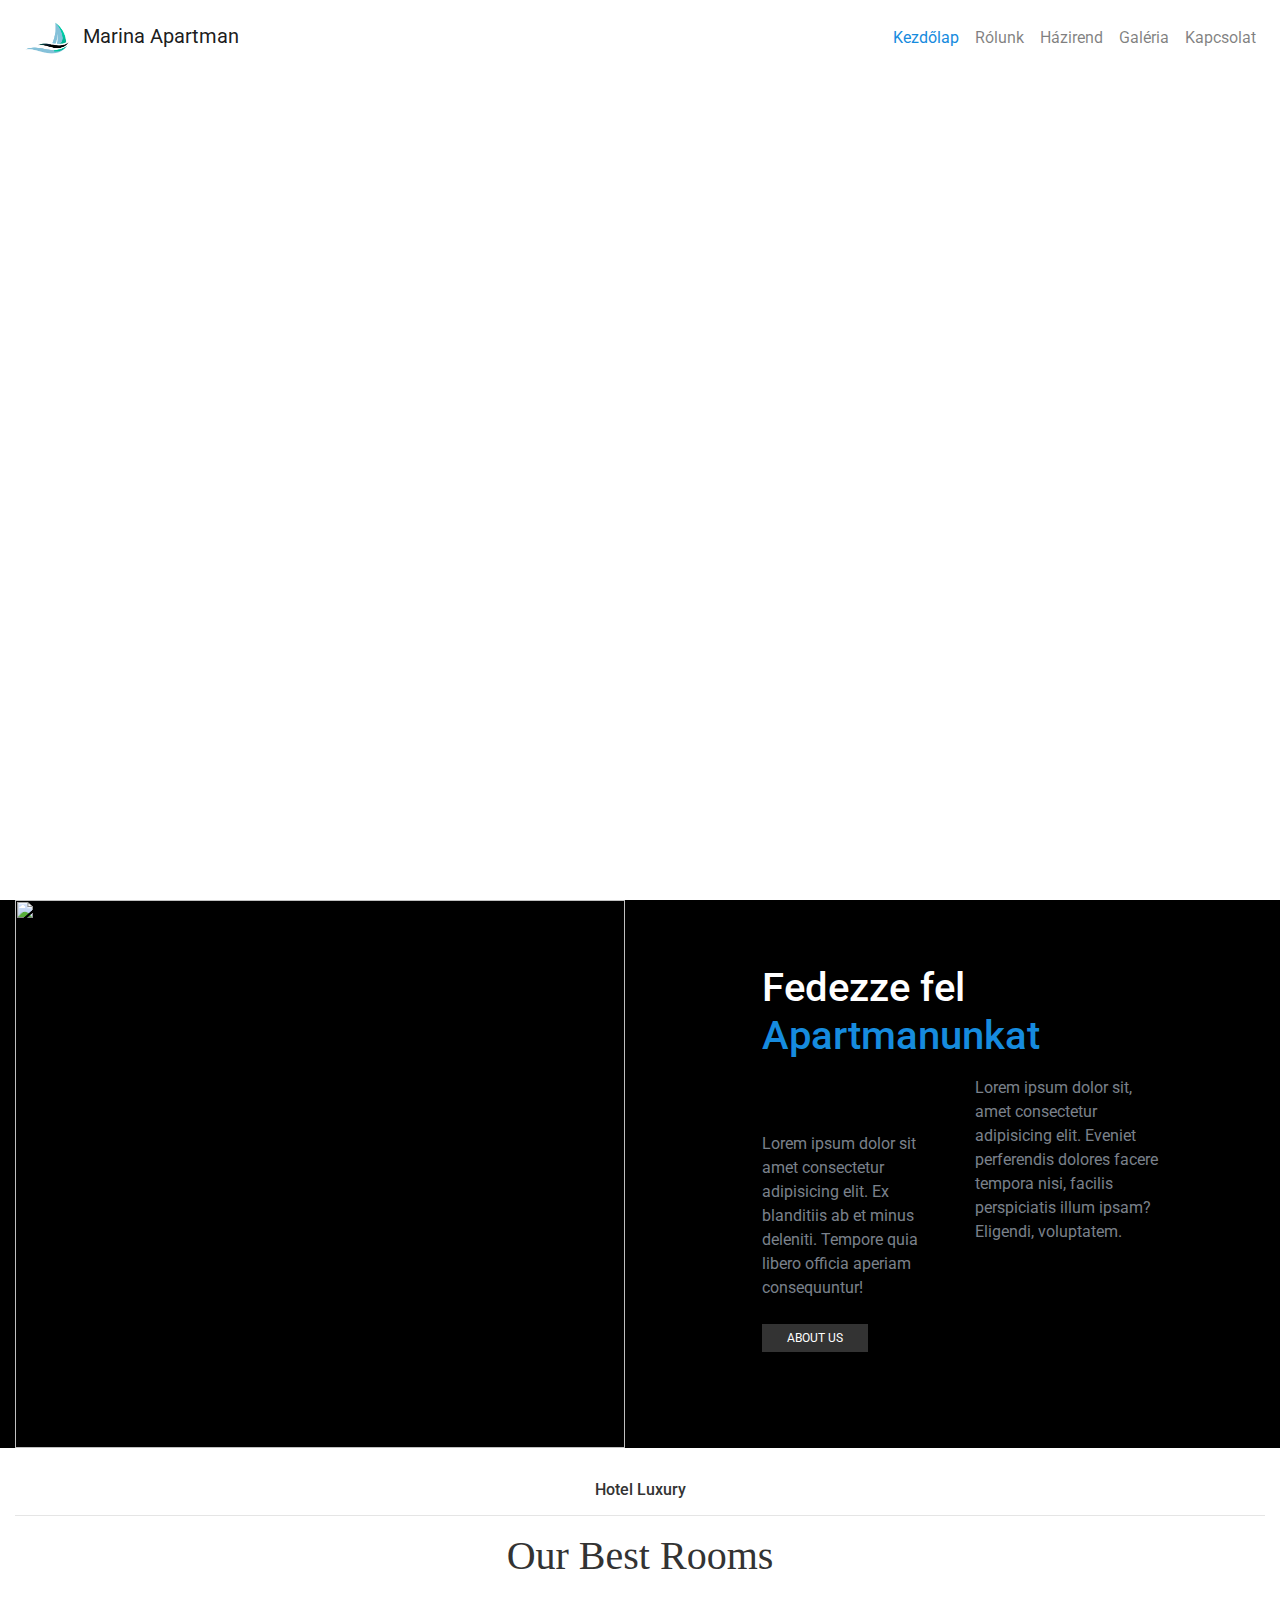
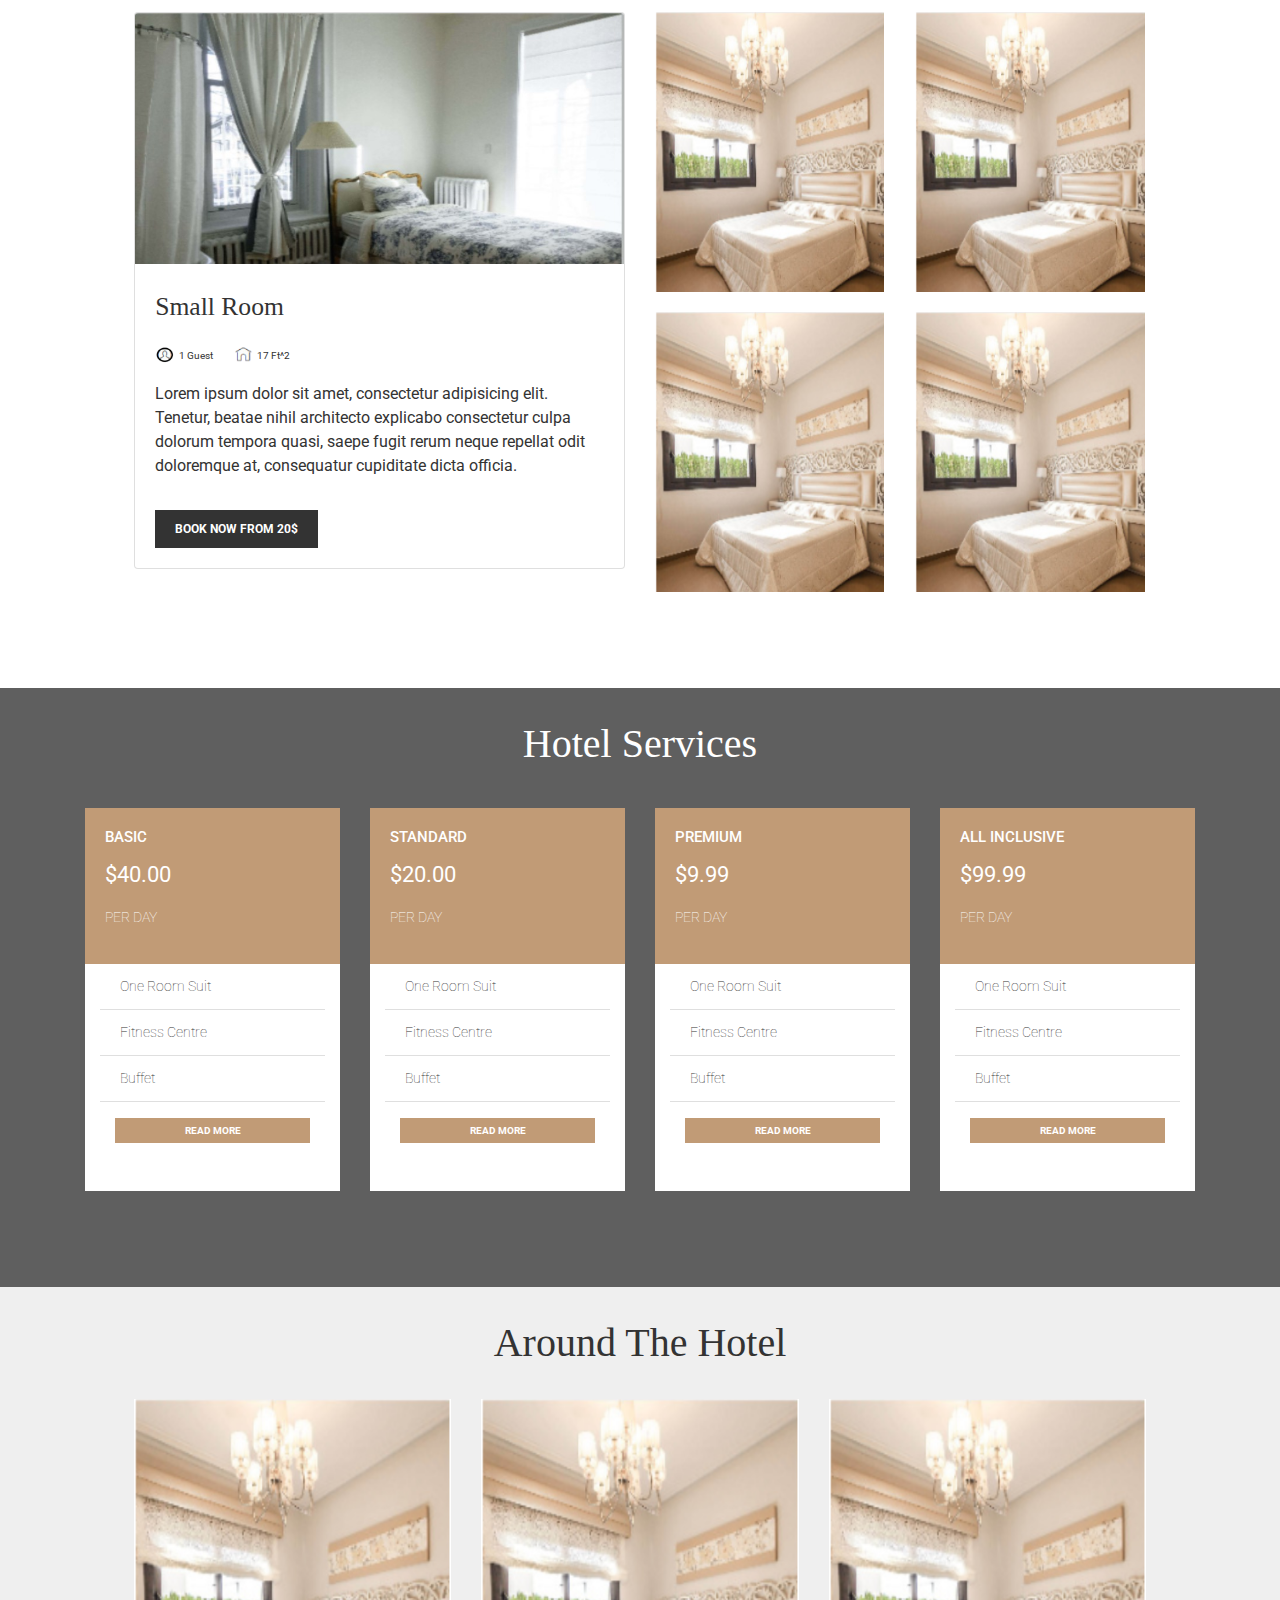
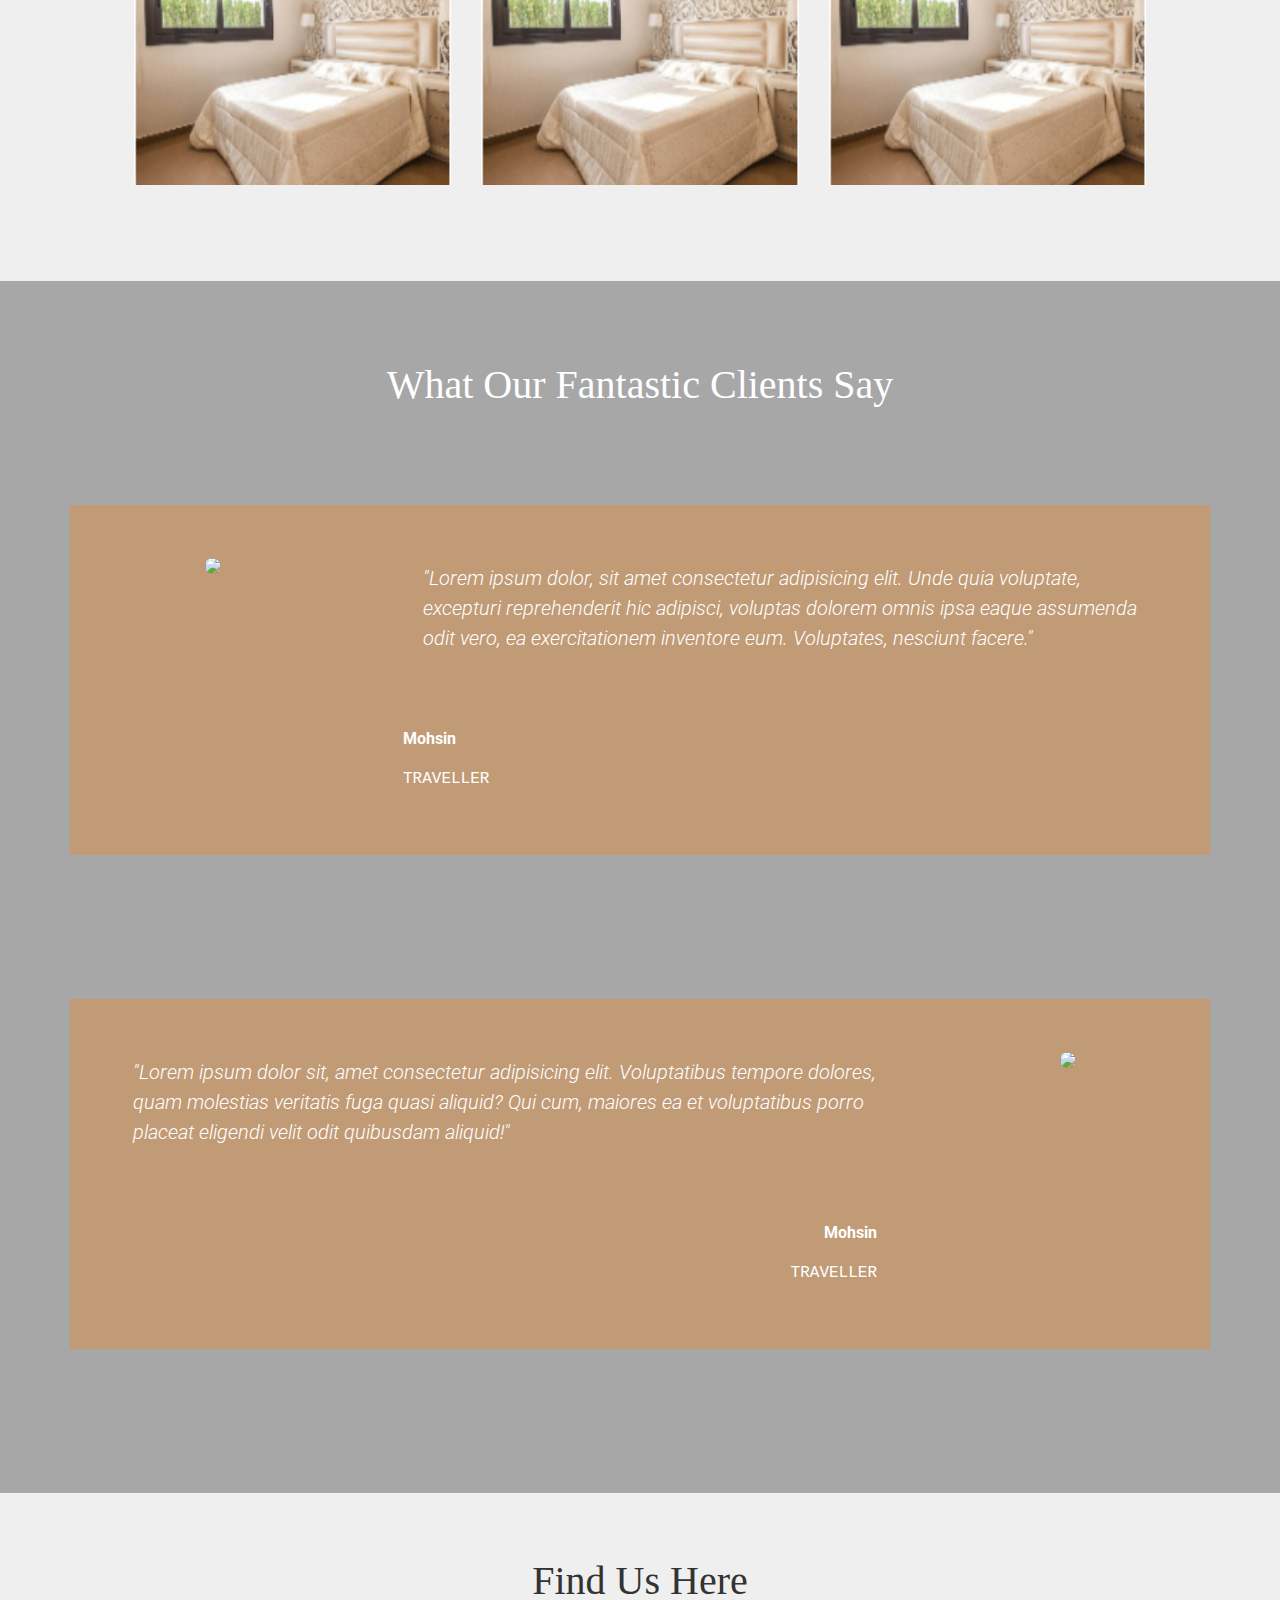
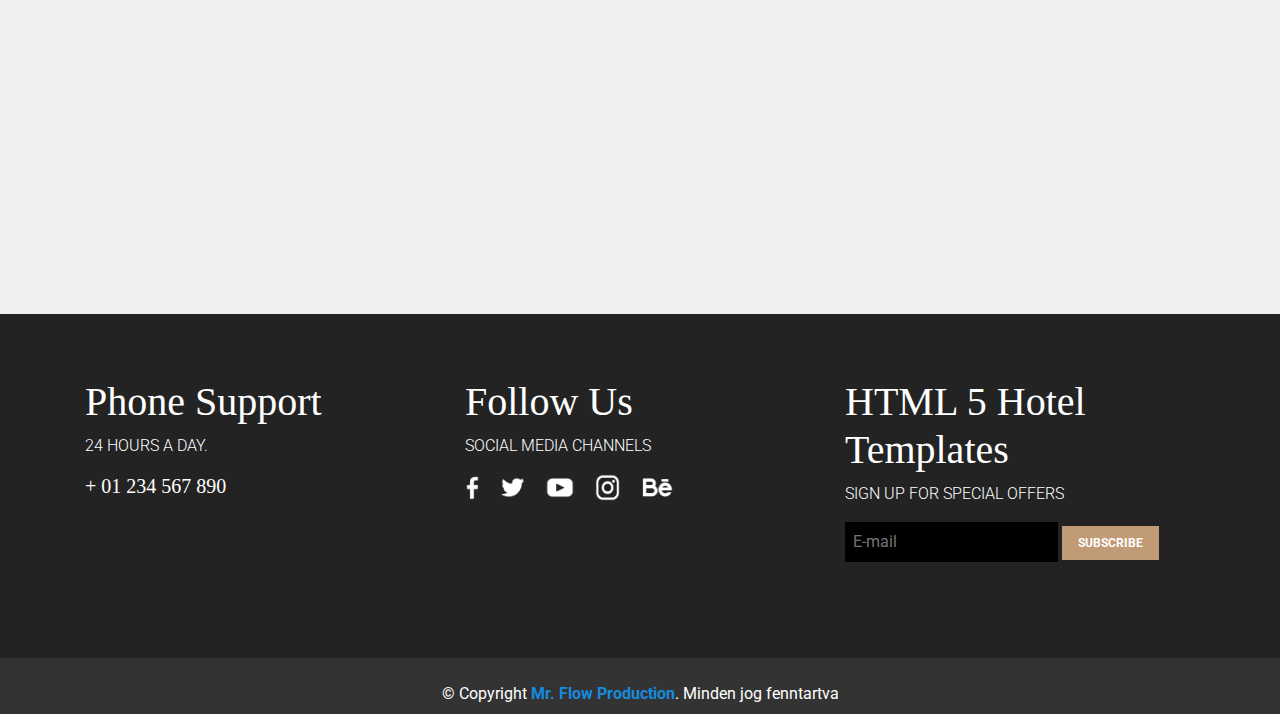
==== commit 533aadf9: "Added subpages" ====
--- a/marinaapartman2/index.html
+++ b/marinaapartman2/index.html
@@ -59,26 +59,28 @@
     <div class="collapse navbar-collapse justify-content-end" id="navbarNavDropdown">
       <ul class="navbar-nav">
         <li class="nav-item active">
-          <a class="nav-link" href="#">Kezdőlap</a>
+          <a class="nav-link" href="./index.html">Kezdőlap</a>
         </li>
         <li class="nav-item">
-          <a class="nav-link" href="#">Rólunk</a>
+          <a class="nav-link" href="./about.html">Rólunk</a>
         </li>
         <li class="nav-item">
-          <a class="nav-link" href="#">Házirend</a>
+          <a class="nav-link" href="./rules.html">Házirend</a>
         </li>
         <li class="nav-item">
-          <a class="nav-link" href="#">Galéria</a>
+          <a class="nav-link" href="./gallery.html">Galéria</a>
         </li>
         <li class="nav-item">
-          <a class="nav-link" href="#">Kapcsolat</a>
+          <a class="nav-link" href="./contact.html">Kapcsolat</a>
         </li>
       </ul>
     </div>
   </nav>
   <section id="banner">
-        <h1 class="text-center align-center display-1 dark">Prémium Minőségű Apartmanok Balatonszemesen a Marina sétányon</h1>
-
+    <div>
+      <h1 class="text-center align-center display-1 dark">Prémium Minőségű Apartmanok Balatonszemesen a Marina sétányon</h1>
+      <p>Gyönyörű apartmanok Balatonszemesen</p>
+    </div>
       <!--<div id=""
         style="position: relative; top: 0px; left: 0px; width: 100%; height: 100%; overflow: hidden; pointer-events: none; visibility: hidden; z-index: -100; overflow: visible;">
         <div
@@ -86,17 +88,16 @@
         </div>
       </div>-->
     </section>
-  <div class="container-fluid" id="div2">
+  <section class="short-intro container-fluid" id="div2">
     <div class="row">
       <div class="col-sm">
-        <img src="./Hotel HTML Template_files/background6.jpg" class="img-wrap" style="height: 100%; width: 100%;"
-          alt="" srcset="">
+        <img src="./assets/images/DSC_0471.JPG" class="img-wrap" style="height: 100%; width: 100%;" alt="">
       </div>
       <div class="col-sm set">
         <div class="row set rightDiv">
           <div class="col-sm-2"></div>
           <div class="col-sm-8">
-            <h1 class="Display-1 heading dark">Discover Our <span>History</span></h1>
+            <h1 class="">Fedezze fel <span>Apartmanunkat</span></h1>
             <div class="row">
               <div class="col-sm pt-5 mt-3">
                 <p class="d3">Lorem ipsum dolor sit amet consectetur adipisicing elit. Ex blanditiis ab et minus
@@ -113,7 +114,7 @@
         </div>
       </div>
     </div>
-  </div>
+  </section>
   <div class="container-fluid set" id="div3">
     <div class="text-center">
       <h6>Hotel Luxury</h6>
@@ -375,7 +376,9 @@
     </div>
   </div>
   <div class="ftr text-center pt-4 pb-2">
-    <p>&copy; Copyright 2019 Microsoft - All Rights Reserved.</p>
+    <div class="copyright">
+      &copy; Copyright <strong><span>Mr. Flow Production</span></strong>. Minden jog fenntartva
+    </div>
   </div>
   <!-- Optional JavaScript -->
   <!-- jQuery first, then Popper.js, then Bootstrap JS -->
--- a/marinaapartman2/style.css
+++ b/marinaapartman2/style.css
@@ -1,3 +1,4 @@
+@import url('https://fonts.googleapis.com/css2?family=Roboto:wght@400;500&display=swap');
 .nv{
     background-color: rgb(51,51,51);
 }
@@ -21,6 +22,10 @@
     display: inline;
     margin: 0;
     padding: 0;
+}
+.short-intro h1 {
+    color: #ffffff;
+    width: 120%;
 }
 .heading{
     font-family: 'Times New Roman', Times, serif;
@@ -64,7 +69,7 @@
     background-color: #232323;
 }
 span{
-    color: #c29972;
+    color: #168BDE;
 }
 .d3{
     color: #7a818b;
@@ -99,12 +104,12 @@
   .icons{
       display: inline;      
   }
-#div2{
-    /*margin-top: 180px;*/
-}
 .navbar{
     position: absolute;
     width: 100%;
+}
+.active .nav-link{
+    color: #168BDE !important;
 }
 #banner{
     display: flex;
@@ -116,8 +121,32 @@
     background-repeat: no-repeat;
     background-image: url("./assets/images/DSC_0423.JPG");
 }
+#banner-sm {
+    display: flex;
+    justify-content: center;
+    align-items: center;
+    width: 100%;
+    height: 50vh;
+    background-position: 50% 50%;
+    background-size: 100%;
+    background-repeat: no-repeat;
+    background-image: url("./assets/images/DSC_0423.JPG");
+}
 #banner h1 {
-    font-family: cursive;
+    font-family: 'Roboto', sans-serif;
+    font-weight: 500;
+    margin-top: 30px;
+}
+#banner-sm h1 {
+    font-family: 'Roboto', sans-serif;
+    font-weight: 500;
+    margin-top: 60px;
+}
+#banner p {
+    color: #ffffff;
+    text-align: center;
+    font-size: 30px;
+    margin-top: 30px;
 }
 #txt{
     background-color: black;
